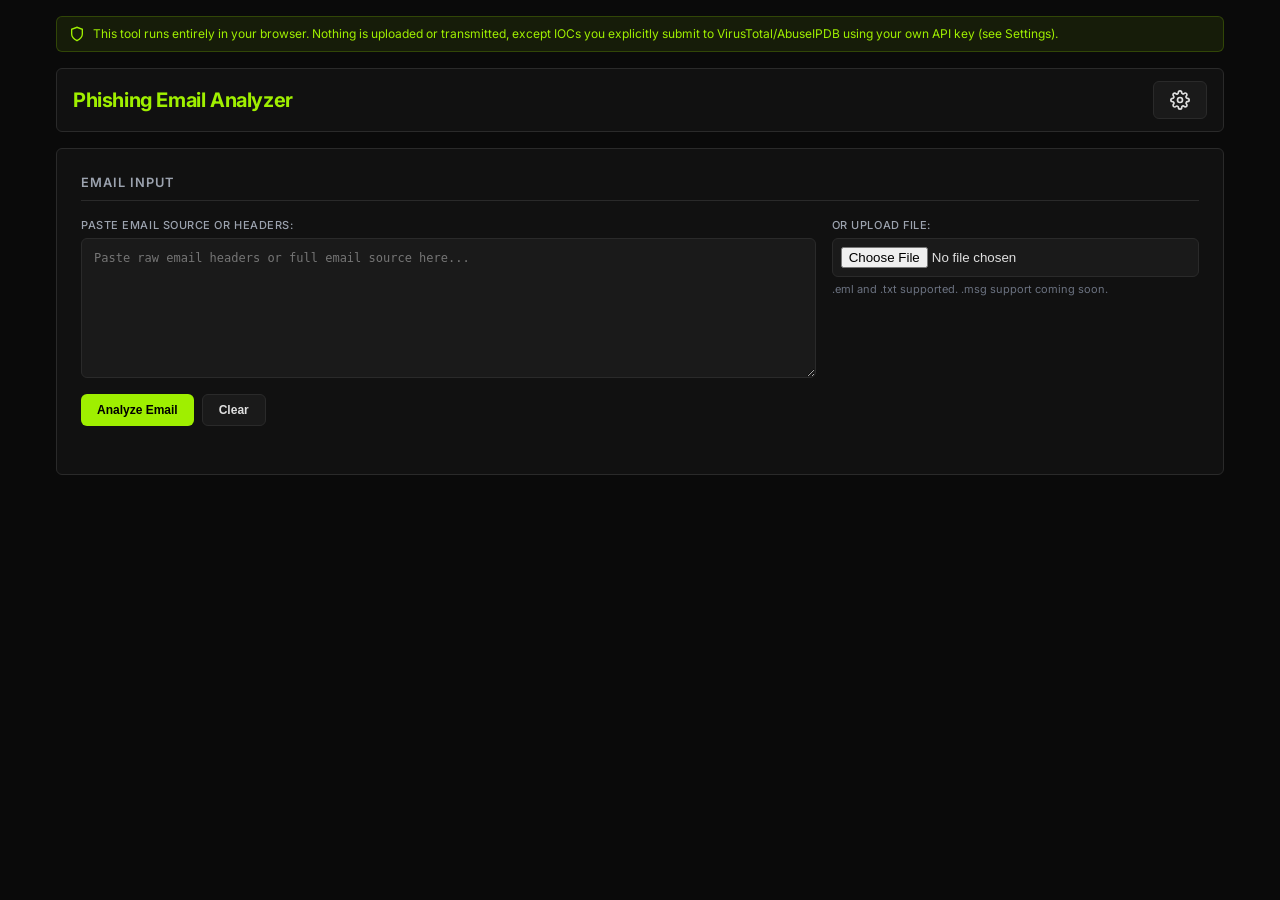
==== index.html @ fff210c2 "Initial commit: Phishing Email Analyzer MVP" ====
<!doctype html>
<html lang="en">
  <head>
    <meta charset="UTF-8" />
    <meta name="viewport" content="width=device-width, initial-scale=1.0" />
    <title>Phishing Email Analyzer</title>
    <link rel="preconnect" href="https://fonts.googleapis.com" />
    <link rel="preconnect" href="https://fonts.gstatic.com" crossorigin />
    <link
      href="https://fonts.googleapis.com/css2?family=Inter:wght@400;500;600;700;800&display=swap"
      rel="stylesheet"
    />
    <link rel="stylesheet" href="styles/main.css" />
  </head>
  <body>
    <div class="app-container">
      <!-- Trust Banner -->
      <div class="trust-banner">
        <svg
          width="16"
          height="16"
          viewBox="0 0 24 24"
          fill="none"
          stroke="currentColor"
          stroke-width="2"
        >
          <path d="M12 22s8-4 8-10V5l-8-3-8 3v7c0 6 8 10 8 10z" />
        </svg>
        <span
          >This tool runs entirely in your browser. Nothing is uploaded or
          transmitted, except IOCs you explicitly submit to VirusTotal/AbuseIPDB
          using your own API key (see Settings).</span
        >
      </div>

      <!-- Header -->
      <header class="app-header">
        <h1>Phishing Email Analyzer</h1>
        <button id="settings-btn" class="btn btn-secondary" title="Settings">
          <svg
            width="20"
            height="20"
            viewBox="0 0 24 24"
            fill="none"
            stroke="currentColor"
            stroke-width="2"
          >
            <circle cx="12" cy="12" r="3" />
            <path
              d="M19.4 15a1.65 1.65 0 0 0 .33 1.82l.06.06a2 2 0 0 1 0 2.83 2 2 0 0 1-2.83 0l-.06-.06a1.65 1.65 0 0 0-1.82-.33 1.65 1.65 0 0 0-1 1.51V21a2 2 0 0 1-2 2 2 2 0 0 1-2-2v-.09A1.65 1.65 0 0 0 9 19.4a1.65 1.65 0 0 0-1.82.33l-.06.06a2 2 0 0 1-2.83 0 2 2 0 0 1 0-2.83l.06-.06a1.65 1.65 0 0 0 .33-1.82 1.65 1.65 0 0 0-1.51-1H3a2 2 0 0 1-2-2 2 2 0 0 1 2-2h.09A1.65 1.65 0 0 0 4.6 9a1.65 1.65 0 0 0-.33-1.82l-.06-.06a2 2 0 0 1 0-2.83 2 2 0 0 1 2.83 0l.06.06a1.65 1.65 0 0 0 1.82.33H9a1.65 1.65 0 0 0 1-1.51V3a2 2 0 0 1 2-2 2 2 0 0 1 2 2v.09a1.65 1.65 0 0 0 1 1.51 1.65 1.65 0 0 0 1.82-.33l.06-.06a2 2 0 0 1 2.83 0 2 2 0 0 1 0 2.83l-.06.06a1.65 1.65 0 0 0-.33 1.82V9a1.65 1.65 0 0 0 1.51 1H21a2 2 0 0 1 2 2 2 2 0 0 1-2 2h-.09a1.65 1.65 0 0 0-1.51 1z"
            />
          </svg>
        </button>
      </header>

      <!-- Input Section -->
      <section id="input-section" class="panel">
        <h2>Email Input</h2>
        <div class="input-methods">
          <div class="input-method">
            <label for="email-input">Paste email source or headers:</label>
            <textarea
              id="email-input"
              placeholder="Paste raw email headers or full email source here..."
            ></textarea>
          </div>
          <div class="input-method">
            <label for="file-upload">Or upload file:</label>
            <input type="file" id="file-upload" accept=".eml,.txt,.msg" />
            <small class="file-hint"
              >.eml and .txt supported. .msg support coming soon.</small
            >
          </div>
        </div>
        <div class="input-actions">
          <button id="analyze-btn" class="btn btn-primary">
            Analyze Email
          </button>
          <button id="clear-btn" class="btn btn-secondary">Clear</button>
        </div>
        <div id="input-status" class="status-message"></div>
      </section>

      <!-- Focused Summary -->
      <section id="summary-section" class="panel hidden">
        <h2>Quick Summary</h2>
        <div id="summary-content"></div>
      </section>

      <!-- Verdict Summary -->
      <section id="verdict-section" class="panel hidden">
        <h2>Analysis Result</h2>
        <div id="verdict-content"></div>
      </section>

      <!-- Authentication Panel -->
      <section id="auth-section" class="panel hidden">
        <h2>Email Authentication</h2>
        <div id="auth-content"></div>
      </section>

      <!-- IOC Panel -->
      <section id="ioc-section" class="panel hidden">
        <h2>Indicators of Compromise (IOCs)</h2>
        <div id="ioc-content"></div>
      </section>

      <!-- Body & Language Analysis -->
      <section id="body-section" class="panel hidden">
        <h2>Body & Language Analysis</h2>
        <div id="body-content"></div>
      </section>

      <!-- Header Details -->
      <section id="headers-section" class="panel hidden">
        <h2>Email Headers</h2>
        <div id="headers-content"></div>
      </section>

      <!-- Settings Modal -->
      <div id="settings-modal" class="modal hidden">
        <div class="modal-content">
          <div class="modal-header">
            <h2>Settings</h2>
            <button id="close-settings" class="btn-close">&times;</button>
          </div>
          <div class="modal-body">
            <p class="settings-note">
              Your keys are stored only in this browser and are sent only to
              VirusTotal/AbuseIPDB when you click a lookup button below. Nothing
              is sent automatically.
            </p>

            <div class="setting-field">
              <label for="virustotal-key">VirusTotal API Key:</label>
              <input
                type="password"
                id="virustotal-key"
                placeholder="Enter your VirusTotal API key"
              />
              <small>Used for URL and domain lookups</small>
            </div>

            <div class="setting-field">
              <label for="abuseipdb-key">AbuseIPDB API Key:</label>
              <input
                type="password"
                id="abuseipdb-key"
                placeholder="Enter your AbuseIPDB API key"
              />
              <small>Used for IP address lookups</small>
            </div>

            <div class="setting-actions">
              <button id="save-settings" class="btn btn-primary">
                Save Settings
              </button>
              <button id="clear-keys" class="btn btn-danger">
                Clear Saved Keys
              </button>
            </div>
          </div>
        </div>
      </div>
    </div>

    <script type="module" src="scripts/main.js"></script>
  </body>
</html>
---- styles/main.css ----
:root {
  --bg: #0a0a0a;
  --surface: #111;
  --raised: #1a1a1a;
  --border: #2a2a2a;
  --border-h: #3a3a3a;
  --text: #e0e0e0;
  --text2: #9ca3af;
  --muted: #6b7280;
  --green: #9fef00;
  --green-bg: rgba(159, 239, 0, 0.08);
  --red: #ff4d4d;
  --red-bg: rgba(255, 77, 77, 0.08);
  --yellow: #ffe600;
  --yellow-bg: rgba(255, 230, 0, 0.08);
  --blue: #3b82f6;
  --blue-bg: rgba(59, 130, 246, 0.08);
}
*,
*::before,
*::after {
  box-sizing: border-box;
  margin: 0;
  padding: 0;
}
html {
  scroll-behavior: smooth;
}
body {
  font-family: Inter, system-ui, sans-serif;
  font-size: 13px;
  line-height: 1.5;
  color: var(--text);
  background: var(--bg);
  min-height: 100vh;
}
::-webkit-scrollbar {
  width: 8px;
  height: 8px;
}
::-webkit-scrollbar-track {
  background: var(--surface);
}
::-webkit-scrollbar-thumb {
  background: var(--border);
  border-radius: 4px;
}
::-webkit-scrollbar-thumb:hover {
  background: var(--border-h);
}
.app-container {
  max-width: 1200px;
  margin: 0 auto;
  padding: 1rem;
}

.trust-banner {
  display: flex;
  align-items: center;
  gap: 0.5rem;
  padding: 0.5rem 0.75rem;
  background: var(--green-bg);
  border: 1px solid rgba(159, 239, 0, 0.2);
  border-radius: 6px;
  color: var(--green);
  font-size: 12px;
  margin-bottom: 1rem;
}
.trust-banner svg {
  flex-shrink: 0;
}

.app-header {
  display: flex;
  justify-content: space-between;
  align-items: center;
  padding: 0.75rem 1rem;
  background: var(--surface);
  border: 1px solid var(--border);
  border-radius: 6px;
  margin-bottom: 1rem;
}
.app-header h1 {
  font-size: 1.25rem;
  font-weight: 700;
  color: var(--green);
  letter-spacing: -0.02em;
}

.panel {
  background: var(--surface);
  border: 1px solid var(--border);
  border-radius: 6px;
  padding: 1.5rem;
  margin-bottom: 1rem;
}
.panel h2 {
  font-size: 0.8rem;
  font-weight: 600;
  text-transform: uppercase;
  letter-spacing: 0.08em;
  color: var(--text2);
  margin-bottom: 1rem;
  padding-bottom: 0.5rem;
  border-bottom: 1px solid var(--border);
}

.input-methods {
  display: grid;
  grid-template-columns: 2fr 1fr;
  gap: 1rem;
  margin-bottom: 1rem;
}
.input-method {
  display: flex;
  flex-direction: column;
}
.input-method label {
  font-weight: 500;
  margin-bottom: 0.25rem;
  color: var(--text2);
  font-size: 11px;
  text-transform: uppercase;
  letter-spacing: 0.05em;
}
textarea {
  width: 100%;
  min-height: 140px;
  padding: 0.75rem;
  background: var(--raised);
  border: 1px solid var(--border);
  border-radius: 6px;
  color: var(--text);
  font-family: monospace;
  font-size: 12px;
  resize: vertical;
}
textarea:focus {
  outline: none;
  border-color: var(--green);
  box-shadow: 0 0 0 2px rgba(159, 239, 0, 0.15);
}
input[type="file"] {
  padding: 0.5rem;
  background: var(--raised);
  border: 1px solid var(--border);
  border-radius: 6px;
  color: var(--text);
  width: 100%;
}
.file-hint {
  color: var(--muted);
  font-size: 11px;
  margin-top: 0.25rem;
}

.input-actions {
  display: flex;
  gap: 0.5rem;
  margin-bottom: 0.5rem;
}
.btn {
  padding: 0.5rem 1rem;
  border-radius: 6px;
  font-size: 12px;
  font-weight: 600;
  cursor: pointer;
  border: none;
  transition: all 0.15s;
  display: inline-flex;
  align-items: center;
  gap: 0.4rem;
}
.btn-primary {
  background: var(--green);
  color: #000;
}
.btn-primary:hover {
  background: #b3ff33;
}
.btn-secondary {
  background: var(--raised);
  color: var(--text);
  border: 1px solid var(--border);
}
.btn-secondary:hover {
  background: var(--border-h);
}
.btn-danger {
  background: var(--red);
  color: #fff;
}
.btn-small {
  padding: 0.25rem 0.5rem;
  font-size: 11px;
}
.btn-close {
  background: none;
  border: none;
  font-size: 1.5rem;
  color: var(--text2);
  cursor: pointer;
}

.status-message {
  padding: 0.5rem 0.75rem;
  border-radius: 6px;
  font-size: 12px;
  margin-top: 0.5rem;
}
.status-message.error {
  background: var(--red-bg);
  color: var(--red);
  border: 1px solid rgba(255, 77, 77, 0.2);
}
.status-message.success {
  background: var(--green-bg);
  color: var(--green);
  border: 1px solid rgba(159, 239, 0, 0.2);
}
.status-message.info {
  background: var(--blue-bg);
  color: var(--blue);
  border: 1px solid rgba(59, 130, 246, 0.2);
}

/* ===== FOCUSED SUMMARY ===== */
.summary-grid {
  display: grid;
  grid-template-columns: repeat(auto-fit, minmax(280px, 1fr));
  gap: 1rem;
}
.summary-card {
  background: var(--raised);
  border: 1px solid var(--border);
  border-radius: 6px;
  padding: 1rem;
}
.summary-card .card-header {
  display: flex;
  align-items: center;
  gap: 0.5rem;
  margin-bottom: 0.75rem;
  padding-bottom: 0.5rem;
  border-bottom: 1px solid var(--border);
}
.summary-card .card-header h3 {
  font-size: 0.75rem;
  font-weight: 600;
  text-transform: uppercase;
  letter-spacing: 0.06em;
  color: var(--text2);
}
.summary-row {
  display: flex;
  justify-content: space-between;
  align-items: center;
  padding: 0.4rem 0;
  border-bottom: 1px solid rgba(42, 42, 42, 0.5);
}
.summary-row:last-child {
  border-bottom: none;
}
.summary-row .label {
  color: var(--muted);
  font-size: 12px;
}
.summary-row .value {
  font-family: monospace;
  font-size: 12px;
  color: var(--text);
  word-break: break-all;
  text-align: right;
  max-width: 60%;
}
.summary-row .value.verified {
  color: var(--green);
}
.summary-row .value.suspicious {
  color: var(--yellow);
}
.summary-row .value.malicious {
  color: var(--red);
}

.auth-badges {
  display: flex;
  gap: 0.5rem;
  flex-wrap: wrap;
  justify-content: flex-end;
}
.auth-badge {
  display: inline-flex;
  align-items: center;
  gap: 0.3rem;
  padding: 0.2rem 0.5rem;
  border-radius: 4px;
  font-size: 11px;
  font-weight: 600;
  text-transform: uppercase;
}
.auth-badge.pass {
  background: var(--green-bg);
  color: var(--green);
  border: 1px solid rgba(159, 239, 0, 0.2);
}
.auth-badge.fail {
  background: var(--red-bg);
  color: var(--red);
  border: 1px solid rgba(255, 77, 77, 0.2);
}
.auth-badge.none {
  background: var(--blue-bg);
  color: var(--blue);
  border: 1px solid rgba(59, 130, 246, 0.2);
}
.auth-badge.softfail,
.auth-badge.suspicious {
  background: var(--yellow-bg);
  color: var(--yellow);
  border: 1px solid rgba(255, 230, 0, 0.2);
}

.url-list {
  display: flex;
  flex-direction: column;
  gap: 0.4rem;
}
.url-item {
  display: flex;
  justify-content: space-between;
  align-items: center;
  padding: 0.4rem 0.6rem;
  background: rgba(0, 0, 0, 0.2);
  border-radius: 4px;
  border-left: 3px solid var(--border);
}
.url-item.risk-high {
  border-left-color: var(--red);
}
.url-item.risk-medium {
  border-left-color: var(--yellow);
}
.url-item.risk-low {
  border-left-color: var(--green);
}
.url-item .url-text {
  font-family: monospace;
  font-size: 11px;
  color: var(--text);
  word-break: break-all;
}
.url-item .url-flags {
  display: flex;
  gap: 0.25rem;
  flex-shrink: 0;
  margin-left: 0.5rem;
}

.attachment-list {
  display: flex;
  flex-direction: column;
  gap: 0.4rem;
}
.attachment-item {
  padding: 0.5rem 0.6rem;
  background: rgba(0, 0, 0, 0.2);
  border-radius: 4px;
  border-left: 3px solid var(--yellow);
}
.attachment-item .att-name {
  font-family: monospace;
  font-size: 11px;
  color: var(--text);
  margin-bottom: 0.25rem;
}
.attachment-item .att-hashes {
  display: flex;
  flex-direction: column;
  gap: 0.15rem;
}
.attachment-item .att-hashes .hash {
  font-family: monospace;
  font-size: 10px;
  color: var(--muted);
}

.lang-flags {
  display: flex;
  flex-wrap: wrap;
  gap: 0.4rem;
}
.lang-flag {
  display: inline-flex;
  align-items: center;
  gap: 0.3rem;
  padding: 0.25rem 0.5rem;
  border-radius: 4px;
  font-size: 11px;
  font-weight: 500;
}
.lang-flag.urgency {
  background: var(--yellow-bg);
  color: var(--yellow);
  border: 1px solid rgba(255, 230, 0, 0.2);
}
.lang-flag.authority {
  background: var(--red-bg);
  color: var(--red);
  border: 1px solid rgba(255, 77, 77, 0.2);
}
.lang-flag.financial {
  background: var(--blue-bg);
  color: var(--blue);
  border: 1px solid rgba(59, 130, 246, 0.2);
}
.lang-flag.credential {
  background: var(--red-bg);
  color: var(--red);
  border: 1px solid rgba(255, 77, 77, 0.2);
}

/* ===== VERDICT ===== */
.verdict-card {
  padding: 1.5rem;
  border-radius: 6px;
  border: 1px solid var(--border);
}
.verdict-card.verdict-low-risk {
  border-color: rgba(159, 239, 0, 0.3);
  background: var(--green-bg);
}
.verdict-card.verdict-suspicious {
  border-color: rgba(255, 230, 0, 0.3);
  background: var(--yellow-bg);
}
.verdict-card.verdict-high-risk {
  border-color: rgba(255, 77, 77, 0.3);
  background: var(--red-bg);
}
.verdict-header {
  display: flex;
  justify-content: space-between;
  align-items: center;
  margin-bottom: 1rem;
}
.verdict-tier {
  font-size: 1.5rem;
  font-weight: 800;
  text-transform: uppercase;
  letter-spacing: 0.05em;
}
.verdict-low-risk .verdict-tier {
  color: var(--green);
}
.verdict-suspicious .verdict-tier {
  color: var(--yellow);
}
.verdict-high-risk .verdict-tier {
  color: var(--red);
}
.verdict-score {
  font-size: 2rem;
  font-weight: 800;
  font-family: monospace;
}
.verdict-low-risk .verdict-score {
  color: var(--green);
}
.verdict-suspicious .verdict-score {
  color: var(--yellow);
}
.verdict-high-risk .verdict-score {
  color: var(--red);
}
.breakdown-grid {
  display: grid;
  grid-template-columns: repeat(3, 1fr);
  gap: 0.75rem;
  margin-bottom: 1rem;
}
.breakdown-item {
  display: flex;
  justify-content: space-between;
  padding: 0.5rem 0.75rem;
  background: rgba(0, 0, 0, 0.2);
  border-radius: 4px;
  font-size: 12px;
}
.verdict-reasons h4 {
  font-size: 0.75rem;
  text-transform: uppercase;
  letter-spacing: 0.06em;
  color: var(--text2);
  margin-bottom: 0.5rem;
}
.verdict-reasons ul {
  list-style: none;
}
.verdict-reasons li {
  padding: 0.3rem 0;
  padding-left: 1rem;
  position: relative;
  font-size: 12px;
}
.verdict-reasons li::before {
  content: ">";
  position: absolute;
  left: 0;
  color: var(--muted);
}

/* ===== AUTH PANEL ===== */
.auth-panel {
  display: flex;
  flex-direction: column;
  gap: 1.5rem;
}
.auth-section h3 {
  font-size: 0.75rem;
  font-weight: 600;
  text-transform: uppercase;
  letter-spacing: 0.06em;
  color: var(--text2);
  margin-bottom: 0.75rem;
}
.auth-mechanisms {
  display: grid;
  grid-template-columns: repeat(3, 1fr);
  gap: 0.75rem;
}
.auth-mechanism {
  padding: 1rem;
  border-radius: 6px;
  border: 1px solid var(--border);
  background: var(--raised);
}
.auth-mechanism.pass {
  border-color: rgba(159, 239, 0, 0.3);
}
.auth-mechanism.fail {
  border-color: rgba(255, 77, 77, 0.3);
}
.auth-mechanism.none {
  border-color: rgba(59, 130, 246, 0.3);
}
.auth-mechanism.softfail,
.auth-mechanism.suspicious {
  border-color: rgba(255, 230, 0, 0.3);
}
.mechanism-name {
  font-size: 0.7rem;
  font-weight: 600;
  text-transform: uppercase;
  letter-spacing: 0.08em;
  color: var(--text2);
  margin-bottom: 0.25rem;
}
.mechanism-status {
  font-size: 1.1rem;
  font-weight: 700;
}
.auth-mechanism.pass .mechanism-status {
  color: var(--green);
}
.auth-mechanism.fail .mechanism-status {
  color: var(--red);
}
.auth-mechanism.none .mechanism-status {
  color: var(--blue);
}
.auth-mechanism.softfail .mechanism-status,
.auth-mechanism.suspicious .mechanism-status {
  color: var(--yellow);
}
.mechanism-details {
  margin-top: 0.5rem;
  padding-top: 0.5rem;
  border-top: 1px solid var(--border);
  font-size: 11px;
  color: var(--muted);
  word-break: break-all;
}

.alignment-table {
  width: 100%;
  border-collapse: collapse;
  font-size: 12px;
}
.alignment-table th {
  text-align: left;
  padding: 0.5rem;
  color: var(--text2);
  font-weight: 600;
  text-transform: uppercase;
  font-size: 11px;
  letter-spacing: 0.05em;
  border-bottom: 1px solid var(--border);
}
.alignment-table td {
  padding: 0.5rem;
  border-bottom: 1px solid rgba(42, 42, 42, 0.5);
  font-family: monospace;
  font-size: 11px;
}
.alignment-table tr:last-child td {
  border-bottom: none;
}
.alignment-table .aligned {
  color: var(--green);
}
.alignment-table .misaligned {
  color: var(--red);
}
.alignment-warning {
  margin-top: 0.75rem;
  padding: 0.5rem 0.75rem;
  background: var(--red-bg);
  border: 1px solid rgba(255, 77, 77, 0.2);
  border-radius: 4px;
  color: var(--red);
  font-size: 12px;
}

.received-chain {
  display: flex;
  flex-direction: column;
  gap: 0.5rem;
}
.received-hop {
  display: flex;
  gap: 0.75rem;
  padding: 0.75rem;
  background: var(--raised);
  border-radius: 6px;
  border: 1px solid var(--border);
}
.received-hop.suspicious {
  border-color: rgba(255, 77, 77, 0.3);
}
.hop-number {
  width: 24px;
  height: 24px;
  display: flex;
  align-items: center;
  justify-content: center;
  background: var(--border);
  border-radius: 50%;
  font-size: 11px;
  font-weight: 700;
  color: var(--text2);
  flex-shrink: 0;
}
.hop-details {
  flex: 1;
}
.hop-from,
.hop-by {
  font-size: 12px;
  color: var(--text);
}
.hop-date {
  font-size: 11px;
  color: var(--muted);
  margin-top: 0.15rem;
}
.hop-warning {
  margin-top: 0.25rem;
  color: var(--red);
  font-size: 11px;
  font-weight: 600;
}

/* ===== IOC PANEL ===== */
.ioc-panel {
  display: flex;
  flex-direction: column;
  gap: 1.5rem;
}
.ioc-section h3 {
  font-size: 0.75rem;
  font-weight: 600;
  text-transform: uppercase;
  letter-spacing: 0.06em;
  color: var(--text2);
  margin-bottom: 0.75rem;
}
.ioc-table {
  width: 100%;
  border-collapse: collapse;
  font-size: 12px;
}
.ioc-table th {
  text-align: left;
  padding: 0.5rem;
  color: var(--text2);
  font-weight: 600;
  text-transform: uppercase;
  font-size: 11px;
  letter-spacing: 0.05em;
  border-bottom: 1px solid var(--border);
}
.ioc-table td {
  padding: 0.5rem;
  border-bottom: 1px solid rgba(42, 42, 42, 0.5);
  vertical-align: top;
}
.ioc-table tr:last-child td {
  border-bottom: none;
}
.ioc-table tr.risky {
  background: var(--red-bg);
}
.ioc-value {
  display: flex;
  flex-direction: column;
  gap: 0.15rem;
}
.ioc-original {
  font-family: monospace;
  font-size: 11px;
  color: var(--text);
  word-break: break-all;
}
.ioc-defanged {
  font-family: monospace;
  font-size: 11px;
  color: var(--muted);
  word-break: break-all;
}
.risk-flag {
  display: inline-block;
  padding: 0.15rem 0.4rem;
  border-radius: 3px;
  font-size: 10px;
  font-weight: 600;
  text-transform: uppercase;
  margin-right: 0.25rem;
}
.risk-flag.high {
  background: var(--red-bg);
  color: var(--red);
  border: 1px solid rgba(255, 77, 77, 0.2);
}
.risk-flag.medium {
  background: var(--yellow-bg);
  color: var(--yellow);
  border: 1px solid rgba(255, 230, 0, 0.2);
}
.risk-flag.low {
  background: var(--green-bg);
  color: var(--green);
  border: 1px solid rgba(159, 239, 0, 0.2);
}
.ioc-actions {
  display: flex;
  gap: 0.25rem;
  flex-wrap: wrap;
}
.lookup-hint {
  color: var(--muted);
  font-size: 10px;
}

.mismatched-links {
  margin-top: 1rem;
}
.mismatched-links .section-note {
  color: var(--muted);
  font-size: 12px;
  margin-bottom: 0.5rem;
}

/* ===== BODY & LANGUAGE ===== */
.body-panel {
  display: flex;
  flex-direction: column;
  gap: 1.5rem;
}
.body-section h3 {
  font-size: 0.75rem;
  font-weight: 600;
  text-transform: uppercase;
  letter-spacing: 0.06em;
  color: var(--text2);
  margin-bottom: 0.75rem;
}
.body-text {
  background: var(--raised);
  border: 1px solid var(--border);
  border-radius: 6px;
  padding: 1rem;
  font-family: monospace;
  font-size: 12px;
  line-height: 1.6;
  color: var(--text);
  white-space: pre-wrap;
  overflow-x: auto;
  max-height: 400px;
  overflow-y: auto;
}
.body-html iframe {
  width: 100%;
  height: 300px;
  border: 1px solid var(--border);
  border-radius: 6px;
  background: #fff;
}

.language-analysis .lang-summary {
  color: var(--text2);
  font-size: 13px;
  margin-bottom: 0.75rem;
}
.lang-categories {
  display: flex;
  flex-wrap: wrap;
  gap: 0.5rem;
  margin-bottom: 1rem;
}
.lang-category {
  padding: 0.5rem 0.75rem;
  border-radius: 6px;
  border: 1px solid var(--border);
  background: var(--raised);
  min-width: 140px;
}
.lang-category.high {
  border-color: rgba(255, 77, 77, 0.3);
  background: var(--red-bg);
}
.lang-category.suspicious {
  border-color: rgba(255, 230, 0, 0.3);
  background: var(--yellow-bg);
}
.lang-category.low {
  border-color: rgba(159, 239, 0, 0.3);
  background: var(--green-bg);
}
.lang-category-header {
  display: flex;
  justify-content: space-between;
  align-items: center;
  margin-bottom: 0.25rem;
}
.lang-category-name {
  font-size: 12px;
  font-weight: 600;
}
.lang-category-score {
  font-size: 14px;
  font-weight: 700;
  font-family: monospace;
}
.lang-matches {
  font-size: 11px;
  color: var(--muted);
}

.highlighted-content {
  background: var(--raised);
  border: 1px solid var(--border);
  border-radius: 6px;
  padding: 1rem;
  font-size: 12px;
  line-height: 1.7;
  max-height: 300px;
  overflow-y: auto;
}
mark.highlight-urgency {
  background: rgba(255, 230, 0, 0.15);
  color: var(--yellow);
  padding: 0.1rem 0.2rem;
  border-radius: 2px;
}
mark.highlight-authority {
  background: rgba(255, 77, 77, 0.15);
  color: var(--red);
  padding: 0.1rem 0.2rem;
  border-radius: 2px;
}
mark.highlight-financial {
  background: rgba(59, 130, 246, 0.15);
  color: var(--blue);
  padding: 0.1rem 0.2rem;
  border-radius: 2px;
}
mark.highlight-credential {
  background: rgba(255, 77, 77, 0.15);
  color: var(--red);
  padding: 0.1rem 0.2rem;
  border-radius: 2px;
}

/* ===== HEADERS TABLE ===== */
.headers-table {
  width: 100%;
  border-collapse: collapse;
  font-size: 12px;
}
.headers-table th {
  text-align: left;
  padding: 0.5rem;
  color: var(--text2);
  font-weight: 600;
  text-transform: uppercase;
  font-size: 11px;
  letter-spacing: 0.05em;
  border-bottom: 1px solid var(--border);
}
.headers-table td {
  padding: 0.5rem;
  border-bottom: 1px solid rgba(42, 42, 42, 0.5);
  vertical-align: top;
}
.headers-table tr:last-child td {
  border-bottom: none;
}
.headers-table .header-name {
  font-family: monospace;
  font-size: 11px;
  color: var(--green);
  white-space: nowrap;
  width: 180px;
}
.headers-table .header-value {
  font-family: monospace;
  font-size: 11px;
  color: var(--text);
  word-break: break-all;
}

/* ===== MODAL ===== */
.modal {
  position: fixed;
  top: 0;
  left: 0;
  width: 100%;
  height: 100%;
  background: rgba(0, 0, 0, 0.7);
  display: flex;
  align-items: center;
  justify-content: center;
  z-index: 1000;
}
.modal-content {
  background: var(--surface);
  border: 1px solid var(--border);
  border-radius: 8px;
  max-width: 500px;
  width: 90%;
  max-height: 90vh;
  overflow-y: auto;
}
.modal-header {
  display: flex;
  justify-content: space-between;
  align-items: center;
  padding: 1rem 1.5rem;
  border-bottom: 1px solid var(--border);
}
.modal-header h2 {
  margin: 0;
  font-size: 1.1rem;
  color: var(--text);
}
.modal-body {
  padding: 1.5rem;
}
.settings-note {
  padding: 0.5rem;
  background: var(--raised);
  border-radius: 4px;
  font-size: 12px;
  color: var(--muted);
  margin-bottom: 1rem;
}
.setting-field {
  margin-bottom: 1rem;
}
.setting-field label {
  display: block;
  font-weight: 500;
  margin-bottom: 0.25rem;
  color: var(--text2);
  font-size: 12px;
}
.setting-field input {
  width: 100%;
  padding: 0.5rem;
  background: var(--raised);
  border: 1px solid var(--border);
  border-radius: 4px;
  color: var(--text);
  font-family: monospace;
  font-size: 12px;
}
.setting-field input:focus {
  outline: none;
  border-color: var(--green);
}
.setting-field small {
  display: block;
  margin-top: 0.25rem;
  color: var(--muted);
  font-size: 11px;
}
.setting-actions {
  display: flex;
  gap: 0.5rem;
  justify-content: flex-end;
}

/* ===== UTILITIES ===== */
.hidden {
  display: none !important;
}

/* ===== RENDER.JS V2 STYLES ===== */
.summary-grid {
  display: grid;
  grid-template-columns: repeat(auto-fill, minmax(280px, 1fr));
  gap: 1rem;
}
.summary-card {
  background: var(--raised);
  border: 1px solid var(--border);
  border-radius: 8px;
  padding: 1rem;
}
.summary-card.risk-border-high {
  border-left: 3px solid var(--red);
}
.summary-card.risk-border-medium {
  border-left: 3px solid var(--yellow);
}
.summary-card.risk-border-low {
  border-left: 3px solid var(--green);
}
.summary-card.risk-border-neutral {
  border-left: 3px solid var(--muted);
}
.summary-card .card-header {
  display: flex;
  align-items: center;
  gap: 0.5rem;
  margin-bottom: 0.75rem;
  padding-bottom: 0.5rem;
  border-bottom: 1px solid var(--border);
}
.summary-card .card-header h3 {
  font-size: 0.8rem;
  font-weight: 600;
  color: var(--text2);
  text-transform: uppercase;
  letter-spacing: 0.05em;
}
.summary-row {
  display: flex;
  justify-content: space-between;
  align-items: center;
  padding: 0.35rem 0;
  gap: 0.5rem;
}
.summary-row .label {
  color: var(--muted);
  font-size: 12px;
}
.summary-row .value {
  font-size: 12px;
  color: var(--text);
  text-align: right;
  word-break: break-all;
}
.summary-row .value.mono {
  font-family: monospace;
}
.summary-row .value.suspicious {
  color: var(--yellow);
}
.summary-row .value.malicious {
  color: var(--red);
  font-weight: 600;
}
.summary-row .value.verified {
  color: var(--green);
}

/* Verdict */
.verdict-box {
  padding: 1.5rem;
  border-radius: 8px;
  text-align: center;
  margin-bottom: 1rem;
}
.verdict-box.tier-high {
  background: var(--red-bg);
  border: 1px solid rgba(255, 77, 77, 0.3);
}
.verdict-box.tier-medium {
  background: var(--yellow-bg);
  border: 1px solid rgba(255, 230, 0, 0.3);
}
.verdict-box.tier-low {
  background: var(--green-bg);
  border: 1px solid rgba(159, 239, 0, 0.3);
}
.verdict-tier {
  font-size: 1.5rem;
  font-weight: 700;
  margin-bottom: 0.5rem;
}
.tier-high .verdict-tier {
  color: var(--red);
}
.tier-medium .verdict-tier {
  color: var(--yellow);
}
.tier-low .verdict-tier {
  color: var(--green);
}
.verdict-score {
  font-size: 1rem;
  color: var(--text2);
  margin-bottom: 0.75rem;
}
.verdict-reasons {
  display: flex;
  flex-wrap: wrap;
  gap: 0.5rem;
  justify-content: center;
}
.reason-tag {
  background: var(--surface);
  padding: 0.25rem 0.5rem;
  border-radius: 4px;
  font-size: 11px;
  border: 1px solid var(--border);
}
.score-breakdown {
  display: grid;
  grid-template-columns: repeat(3, 1fr);
  gap: 1rem;
}
.score-item {
  display: flex;
  flex-direction: column;
  gap: 0.5rem;
}
.score-label {
  font-size: 11px;
  color: var(--muted);
  text-transform: uppercase;
}
.score-bar {
  height: 6px;
  background: var(--surface);
  border-radius: 3px;
  overflow: hidden;
}
.score-fill {
  height: 100%;
  background: var(--green);
  border-radius: 3px;
  transition: width 0.3s ease;
}
.score-value {
  font-size: 12px;
  color: var(--text2);
  font-family: monospace;
}

/* Auth */
.auth-mech {
  padding: 0.75rem;
  border-radius: 6px;
  border: 1px solid var(--border);
  background: var(--surface);
}
.auth-mech.pass {
  border-color: rgba(159, 239, 0, 0.3);
}
.auth-mech.fail {
  border-color: rgba(255, 77, 77, 0.3);
}
.auth-mech.softfail {
  border-color: rgba(255, 230, 0, 0.3);
}
.auth-mech.none {
  border-color: rgba(59, 130, 246, 0.3);
}
.auth-mech .mech-name {
  font-size: 12px;
  font-weight: 600;
  text-transform: uppercase;
}
.auth-mech .mech-status {
  font-size: 14px;
  font-weight: 700;
  margin-top: 0.25rem;
}
.auth-mech.pass .mech-status {
  color: var(--green);
}
.auth-mech.fail .mech-status {
  color: var(--red);
}
.auth-mech.softfail .mech-status {
  color: var(--yellow);
}
.auth-mech.none .mech-status {
  color: var(--blue);
}
.auth-mech .mech-explanation {
  font-size: 11px;
  color: var(--muted);
  margin-top: 0.25rem;
}
.mismatch-row {
  background: var(--red-bg);
}
.received-hop {
  display: flex;
  gap: 0.75rem;
  padding: 0.75rem;
  border: 1px solid var(--border);
  border-radius: 6px;
  margin-bottom: 0.5rem;
  background: var(--surface);
}
.hop-num {
  width: 24px;
  height: 24px;
  display: flex;
  align-items: center;
  justify-content: center;
  background: var(--border);
  border-radius: 50%;
  font-size: 11px;
  font-weight: 700;
  flex-shrink: 0;
}
.hop-details {
  flex: 1;
}
.hop-from,
.hop-by,
.hop-ip,
.hop-date {
  font-size: 12px;
  color: var(--text2);
  margin-bottom: 0.15rem;
}

/* IOCs */
.ioc-section {
  margin-bottom: 1.5rem;
}
.ioc-section h3 {
  font-size: 0.8rem;
  font-weight: 600;
  color: var(--text2);
  text-transform: uppercase;
  margin-bottom: 0.75rem;
  letter-spacing: 0.05em;
}
.ioc-table {
  width: 100%;
  border-collapse: collapse;
  font-size: 12px;
}
.ioc-table th {
  text-align: left;
  padding: 0.5rem;
  border-bottom: 1px solid var(--border);
  color: var(--muted);
  font-weight: 500;
  text-transform: uppercase;
  font-size: 11px;
}
.ioc-table td {
  padding: 0.5rem;
  border-bottom: 1px solid var(--border);
  vertical-align: top;
}
.ioc-actions {
  display: flex;
  gap: 0.35rem;
  flex-wrap: wrap;
}
.ioc-original,
.ioc-defanged {
  display: block;
  word-break: break-all;
}
.ioc-defanged.hidden {
  display: none;
}
.risk-tag {
  display: inline-block;
  padding: 0.15rem 0.4rem;
  border-radius: 3px;
  font-size: 10px;
  font-weight: 600;
  text-transform: uppercase;
}
.risk-tag.high {
  background: var(--red-bg);
  color: var(--red);
}
.risk-tag.medium {
  background: var(--yellow-bg);
  color: var(--yellow);
}
.risk-tag.low {
  background: var(--green-bg);
  color: var(--green);
}
.btn-sm {
  padding: 0.25rem 0.5rem;
  font-size: 11px;
  background: var(--surface);
  border: 1px solid var(--border);
  color: var(--text2);
  border-radius: 4px;
  cursor: pointer;
}
.btn-sm:hover {
  background: var(--border);
}
.btn-lookup {
  padding: 0.25rem 0.5rem;
  font-size: 11px;
  background: var(--blue-bg);
  border: 1px solid rgba(59, 130, 246, 0.3);
  color: var(--blue);
  border-radius: 4px;
  cursor: pointer;
}
.lookup-hint {
  font-size: 10px;
  color: var(--muted);
}

/* URLs */
.url-item {
  padding: 0.35rem 0.5rem;
  border-radius: 4px;
  font-size: 12px;
  font-family: monospace;
  margin-bottom: 0.25rem;
  word-break: break-all;
}
.url-item.malicious {
  background: var(--red-bg);
  color: var(--red);
}
.url-item.suspicious {
  background: var(--yellow-bg);
  color: var(--yellow);
}
.url-item.verified {
  background: var(--green-bg);
  color: var(--green);
}

/* Attachments */
.attachment-item {
  padding: 0.5rem;
  border-radius: 4px;
  margin-bottom: 0.35rem;
  border: 1px solid var(--border);
}
.attachment-item.malicious {
  border-color: rgba(255, 77, 77, 0.3);
  background: var(--red-bg);
}
.att-name {
  font-size: 12px;
  font-weight: 600;
}
.att-type {
  font-size: 11px;
  color: var(--muted);
}
.att-size {
  font-size: 11px;
  color: var(--muted);
}
.att-hashes {
  display: flex;
  flex-direction: column;
  gap: 0.15rem;
  margin-top: 0.25rem;
}
.att-hashes .hash {
  font-family: monospace;
  font-size: 10px;
  color: var(--muted);
}

/* ===== LOOKUP RESULTS ===== */
.lookup-result-row {
  background: var(--surface);
}
.lookup-result-row.hidden {
  display: none;
}
.lookup-result-cell {
  padding: 0.75rem 1rem;
  border-top: 1px solid var(--border);
}
.lookup-result-content {
  font-size: 12px;
}
.lookup-loading {
  color: var(--blue);
  font-style: italic;
}
.lookup-error {
  color: var(--red);
  font-weight: 500;
}
.lookup-info {
  color: var(--text2);
  font-style: italic;
}
.lookup-result {
  background: var(--raised);
  border: 1px solid var(--border);
  border-radius: 6px;
  padding: 0.75rem;
}
.lookup-header {
  display: flex;
  justify-content: space-between;
  align-items: center;
  margin-bottom: 0.5rem;
  padding-bottom: 0.5rem;
  border-bottom: 1px solid var(--border);
}
.lookup-header strong {
  color: var(--text);
  font-size: 13px;
}
.lookup-reputation {
  font-size: 11px;
  font-weight: 700;
  padding: 2px 8px;
  border-radius: 4px;
  text-transform: uppercase;
  letter-spacing: 0.5px;
}
.lookup-reputation.lookup-malicious {
  background: var(--red-bg);
  color: var(--red);
}
.lookup-reputation.lookup-suspicious {
  background: var(--yellow-bg);
  color: var(--yellow);
}
.lookup-reputation.lookup-clean {
  background: var(--green-bg);
  color: var(--green);
}
.lookup-stats {
  display: flex;
  flex-wrap: wrap;
  gap: 0.5rem;
  margin-bottom: 0.5rem;
}
.lookup-stats .stat {
  font-size: 11px;
  padding: 2px 8px;
  border-radius: 4px;
  background: var(--surface);
  color: var(--text2);
}
.lookup-stats .stat.malicious {
  color: var(--red);
  background: var(--red-bg);
}
.lookup-stats .stat.suspicious {
  color: var(--yellow);
  background: var(--yellow-bg);
}
.lookup-stats .stat.harmless {
  color: var(--green);
  background: var(--green-bg);
}
.lookup-stats .stat.undetected {
  color: var(--text2);
}
.lookup-date,
.lookup-domain,
.lookup-usage,
.lookup-rep-score {
  font-size: 11px;
  color: var(--muted);
  margin-top: 0.25rem;
}

/* ===== RESPONSIVE ===== */
@media (max-width: 768px) {
  .input-methods {
    grid-template-columns: 1fr;
  }
  .breakdown-grid {
    grid-template-columns: 1fr;
  }
  .auth-mechanisms {
    grid-template-columns: 1fr;
  }
  .app-container {
    padding: 0.5rem;
  }
  .verdict-header {
    flex-direction: column;
    gap: 0.5rem;
  }
  .summary-grid {
    grid-template-columns: 1fr;
  }
}
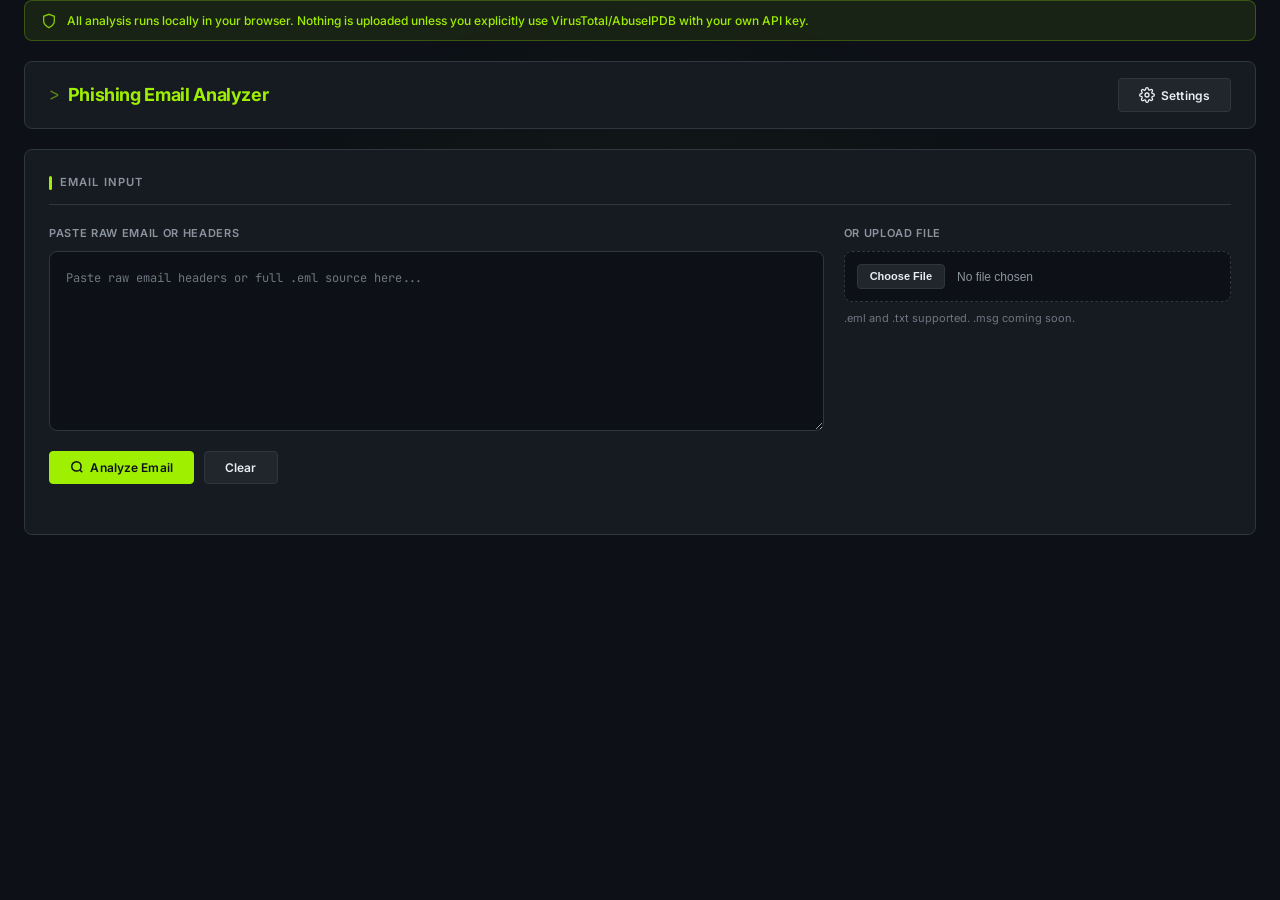
==== commit aa202b15: "Improve IOC extraction, header parsing, and API reliability - Extract originating IP with X-Originat" ====
--- a/index.html
+++ b/index.html
@@ -7,7 +7,7 @@
     <link rel="preconnect" href="https://fonts.googleapis.com" />
     <link rel="preconnect" href="https://fonts.gstatic.com" crossorigin />
     <link
-      href="https://fonts.googleapis.com/css2?family=Inter:wght@400;500;600;700;800&display=swap"
+      href="https://fonts.googleapis.com/css2?family=Inter:wght@400;500;600;700;800&family=JetBrains+Mono:wght@400;500;600;700&display=swap"
       rel="stylesheet"
     />
     <link rel="stylesheet" href="styles/main.css" />
@@ -27,9 +27,8 @@
           <path d="M12 22s8-4 8-10V5l-8-3-8 3v7c0 6 8 10 8 10z" />
         </svg>
         <span
-          >This tool runs entirely in your browser. Nothing is uploaded or
-          transmitted, except IOCs you explicitly submit to VirusTotal/AbuseIPDB
-          using your own API key (see Settings).</span
+          >All analysis runs locally in your browser. Nothing is uploaded unless
+          you explicitly use VirusTotal/AbuseIPDB with your own API key.</span
         >
       </div>
 
@@ -38,8 +37,8 @@
         <h1>Phishing Email Analyzer</h1>
         <button id="settings-btn" class="btn btn-secondary" title="Settings">
           <svg
-            width="20"
-            height="20"
+            width="16"
+            height="16"
             viewBox="0 0 24 24"
             fill="none"
             stroke="currentColor"
@@ -50,6 +49,7 @@
               d="M19.4 15a1.65 1.65 0 0 0 .33 1.82l.06.06a2 2 0 0 1 0 2.83 2 2 0 0 1-2.83 0l-.06-.06a1.65 1.65 0 0 0-1.82-.33 1.65 1.65 0 0 0-1 1.51V21a2 2 0 0 1-2 2 2 2 0 0 1-2-2v-.09A1.65 1.65 0 0 0 9 19.4a1.65 1.65 0 0 0-1.82.33l-.06.06a2 2 0 0 1-2.83 0 2 2 0 0 1 0-2.83l.06-.06a1.65 1.65 0 0 0 .33-1.82 1.65 1.65 0 0 0-1.51-1H3a2 2 0 0 1-2-2 2 2 0 0 1 2-2h.09A1.65 1.65 0 0 0 4.6 9a1.65 1.65 0 0 0-.33-1.82l-.06-.06a2 2 0 0 1 0-2.83 2 2 0 0 1 2.83 0l.06.06a1.65 1.65 0 0 0 1.82.33H9a1.65 1.65 0 0 0 1-1.51V3a2 2 0 0 1 2-2 2 2 0 0 1 2 2v.09a1.65 1.65 0 0 0 1 1.51 1.65 1.65 0 0 0 1.82-.33l.06-.06a2 2 0 0 1 2.83 0 2 2 0 0 1 0 2.83l-.06.06a1.65 1.65 0 0 0-.33 1.82V9a1.65 1.65 0 0 0 1.51 1H21a2 2 0 0 1 2 2 2 2 0 0 1-2 2h-.09a1.65 1.65 0 0 0-1.51 1z"
             />
           </svg>
+          Settings
         </button>
       </header>
 
@@ -58,22 +58,25 @@
         <h2>Email Input</h2>
         <div class="input-methods">
           <div class="input-method">
-            <label for="email-input">Paste email source or headers:</label>
+            <label for="email-input">Paste raw email or headers</label>
             <textarea
               id="email-input"
-              placeholder="Paste raw email headers or full email source here..."
+              placeholder="Paste raw email headers or full .eml source here..."
             ></textarea>
           </div>
           <div class="input-method">
-            <label for="file-upload">Or upload file:</label>
+            <label for="file-upload">Or upload file</label>
             <input type="file" id="file-upload" accept=".eml,.txt,.msg" />
             <small class="file-hint"
-              >.eml and .txt supported. .msg support coming soon.</small
+              >.eml and .txt supported. .msg coming soon.</small
             >
           </div>
         </div>
         <div class="input-actions">
           <button id="analyze-btn" class="btn btn-primary">
+            <svg width="14" height="14" viewBox="0 0 24 24" fill="none" stroke="currentColor" stroke-width="2.5">
+              <circle cx="11" cy="11" r="8"/><line x1="21" y1="21" x2="16.65" y2="16.65"/>
+            </svg>
             Analyze Email
           </button>
           <button id="clear-btn" class="btn btn-secondary">Clear</button>
@@ -81,37 +84,37 @@
         <div id="input-status" class="status-message"></div>
       </section>
 
-      <!-- Focused Summary -->
+      <!-- Quick Summary -->
       <section id="summary-section" class="panel hidden">
         <h2>Quick Summary</h2>
         <div id="summary-content"></div>
       </section>
 
-      <!-- Verdict Summary -->
+      <!-- Verdict -->
       <section id="verdict-section" class="panel hidden">
         <h2>Analysis Result</h2>
         <div id="verdict-content"></div>
       </section>
 
-      <!-- Authentication Panel -->
+      <!-- Authentication -->
       <section id="auth-section" class="panel hidden">
         <h2>Email Authentication</h2>
         <div id="auth-content"></div>
       </section>
 
-      <!-- IOC Panel -->
+      <!-- IOCs -->
       <section id="ioc-section" class="panel hidden">
-        <h2>Indicators of Compromise (IOCs)</h2>
+        <h2>Indicators of Compromise</h2>
         <div id="ioc-content"></div>
       </section>
 
-      <!-- Body & Language Analysis -->
+      <!-- Body & Language -->
       <section id="body-section" class="panel hidden">
-        <h2>Body & Language Analysis</h2>
+        <h2>Body &amp; Language Analysis</h2>
         <div id="body-content"></div>
       </section>
 
-      <!-- Header Details -->
+      <!-- Headers -->
       <section id="headers-section" class="panel hidden">
         <h2>Email Headers</h2>
         <div id="headers-content"></div>
@@ -126,29 +129,42 @@
           </div>
           <div class="modal-body">
             <p class="settings-note">
-              Your keys are stored only in this browser and are sent only to
-              VirusTotal/AbuseIPDB when you click a lookup button below. Nothing
-              is sent automatically.
+              API keys are stored in this browser only. They are sent only to
+              VirusTotal/AbuseIPDB when you click a lookup button.
             </p>
 
             <div class="setting-field">
-              <label for="virustotal-key">VirusTotal API Key:</label>
+              <label for="virustotal-key">VirusTotal API Key</label>
               <input
                 type="password"
                 id="virustotal-key"
                 placeholder="Enter your VirusTotal API key"
               />
-              <small>Used for URL and domain lookups</small>
+              <small>Used for URL, domain, IP, and file hash lookups</small>
             </div>
 
             <div class="setting-field">
-              <label for="abuseipdb-key">AbuseIPDB API Key:</label>
+              <label for="abuseipdb-key">AbuseIPDB API Key</label>
               <input
                 type="password"
                 id="abuseipdb-key"
                 placeholder="Enter your AbuseIPDB API key"
               />
-              <small>Used for IP address lookups</small>
+              <small>Used for IP address reputation lookups</small>
+            </div>
+
+            <div class="setting-field">
+              <label for="cors-proxy-url">CORS Proxy URL (optional)</label>
+              <input
+                type="text"
+                id="cors-proxy-url"
+                placeholder="https://your-worker.workers.dev?url="
+              />
+              <small>
+                Required for GitHub Pages deployments. See
+                <a href="https://github.com/boode-hub/phishing-email-analyzer/blob/master/cors-worker.js" target="_blank">cors-worker.js</a>
+                for setup.
+              </small>
             </div>
 
             <div class="setting-actions">
--- a/styles/main.css
+++ b/styles/main.css
@@ -1,21 +1,64 @@
+/* ============================================
+   Phishing Email Analyzer — HackTheBox Theme
+   ============================================ */
+
+/* ===== DESIGN TOKENS ===== */
 :root {
-  --bg: #0a0a0a;
-  --surface: #111;
-  --raised: #1a1a1a;
-  --border: #2a2a2a;
-  --border-h: #3a3a3a;
-  --text: #e0e0e0;
-  --text2: #9ca3af;
-  --muted: #6b7280;
+  /* Backgrounds — HTB layered system */
+  --bg-deep: #0d1117;
+  --bg-base: #161b22;
+  --bg-elevated: #21262d;
+  --bg-surface: #30363d;
+  --bg-overlay: rgba(13, 17, 23, 0.85);
+
+  /* Accent — HTB brand green */
+  --accent: #9fef00;
+  --accent-hover: #b3ff33;
+  --accent-dim: #6b9e00;
+  --accent-bg: rgba(159, 239, 0, 0.08);
+  --accent-border: rgba(159, 239, 0, 0.25);
+  --accent-glow: rgba(159, 239, 0, 0.15);
+
+  /* Semantic colors */
   --green: #9fef00;
   --green-bg: rgba(159, 239, 0, 0.08);
-  --red: #ff4d4d;
-  --red-bg: rgba(255, 77, 77, 0.08);
-  --yellow: #ffe600;
-  --yellow-bg: rgba(255, 230, 0, 0.08);
-  --blue: #3b82f6;
-  --blue-bg: rgba(59, 130, 246, 0.08);
-}
+  --green-border: rgba(159, 239, 0, 0.25);
+  --red: #ff7b72;
+  --red-bg: rgba(255, 123, 114, 0.08);
+  --red-border: rgba(255, 123, 114, 0.25);
+  --yellow: #d29922;
+  --yellow-bg: rgba(210, 153, 34, 0.08);
+  --yellow-border: rgba(210, 153, 34, 0.25);
+  --blue: #58a6ff;
+  --blue-bg: rgba(88, 166, 255, 0.08);
+  --blue-border: rgba(88, 166, 255, 0.25);
+  --purple: #bc8cff;
+  --purple-bg: rgba(188, 140, 255, 0.08);
+  --purple-border: rgba(188, 140, 255, 0.25);
+
+  /* Text */
+  --text: #e6edf3;
+  --text-secondary: #8b949e;
+  --text-muted: #6e7681;
+
+  /* Borders */
+  --border: #30363d;
+  --border-light: #21262d;
+  --border-hover: #9fef00;
+
+  /* Spacing */
+  --radius-sm: 4px;
+  --radius-md: 6px;
+  --radius-lg: 8px;
+  --radius-xl: 12px;
+  --radius-full: 9999px;
+
+  /* Transitions */
+  --transition: 0.15s ease-in-out;
+  --transition-slow: 0.25s ease-in-out;
+}
+
+/* ===== RESET ===== */
 *,
 *::before,
 *::after {
@@ -23,218 +66,516 @@
   margin: 0;
   padding: 0;
 }
+
 html {
   scroll-behavior: smooth;
-}
+  -webkit-font-smoothing: antialiased;
+  -moz-osx-font-smoothing: grayscale;
+}
+
 body {
-  font-family: Inter, system-ui, sans-serif;
+  font-family: "Inter", -apple-system, BlinkMacSystemFont, "Segoe UI", sans-serif;
   font-size: 13px;
-  line-height: 1.5;
+  line-height: 1.6;
   color: var(--text);
-  background: var(--bg);
+  background: var(--bg-deep);
   min-height: 100vh;
-}
+  overflow-x: hidden;
+}
+
+/* ===== SCROLLBAR ===== */
 ::-webkit-scrollbar {
-  width: 8px;
-  height: 8px;
+  width: 6px;
+  height: 6px;
 }
 ::-webkit-scrollbar-track {
-  background: var(--surface);
+  background: var(--bg-base);
 }
 ::-webkit-scrollbar-thumb {
   background: var(--border);
-  border-radius: 4px;
+  border-radius: 3px;
 }
 ::-webkit-scrollbar-thumb:hover {
-  background: var(--border-h);
-}
+  background: var(--text-muted);
+}
+
+/* ===== SELECTION ===== */
+::selection {
+  background: var(--accent-bg);
+  color: var(--accent);
+}
+
+/* ===== APP CONTAINER ===== */
 .app-container {
-  max-width: 1200px;
+  max-width: 1280px;
   margin: 0 auto;
-  padding: 1rem;
-}
-
+  padding: 0 1.5rem 3rem;
+  position: relative;
+}
+
+/* Subtle radial glow at top */
+.app-container::before {
+  content: "";
+  position: fixed;
+  top: 0;
+  left: 50%;
+  transform: translateX(-50%);
+  width: 800px;
+  height: 400px;
+  background: radial-gradient(ellipse at center, rgba(159, 239, 0, 0.03) 0%, transparent 70%);
+  pointer-events: none;
+  z-index: 0;
+}
+
+/* ===== TRUST BANNER ===== */
 .trust-banner {
   display: flex;
   align-items: center;
-  gap: 0.5rem;
-  padding: 0.5rem 0.75rem;
-  background: var(--green-bg);
-  border: 1px solid rgba(159, 239, 0, 0.2);
-  border-radius: 6px;
-  color: var(--green);
-  font-size: 12px;
-  margin-bottom: 1rem;
+  gap: 0.625rem;
+  padding: 0.625rem 1rem;
+  background: var(--accent-bg);
+  border: 1px solid var(--accent-border);
+  border-radius: var(--radius-lg);
+  color: var(--accent);
+  font-size: 12px;
+  font-weight: 500;
+  margin-bottom: 1.25rem;
+  position: relative;
+  z-index: 1;
 }
 .trust-banner svg {
   flex-shrink: 0;
-}
-
+  opacity: 0.8;
+}
+
+/* ===== HEADER ===== */
 .app-header {
   display: flex;
   justify-content: space-between;
   align-items: center;
-  padding: 0.75rem 1rem;
-  background: var(--surface);
-  border: 1px solid var(--border);
-  border-radius: 6px;
-  margin-bottom: 1rem;
+  padding: 1rem 1.5rem;
+  background: var(--bg-base);
+  border: 1px solid var(--border);
+  border-radius: var(--radius-lg);
+  margin-bottom: 1.25rem;
+  position: relative;
+  z-index: 1;
 }
 .app-header h1 {
-  font-size: 1.25rem;
+  font-size: 1.125rem;
   font-weight: 700;
-  color: var(--green);
+  color: var(--accent);
   letter-spacing: -0.02em;
-}
-
+  display: flex;
+  align-items: center;
+  gap: 0.5rem;
+}
+.app-header h1::before {
+  content: ">";
+  font-family: "JetBrains Mono", "Roboto Mono", monospace;
+  font-weight: 400;
+  opacity: 0.5;
+}
+
+/* ===== PANELS ===== */
 .panel {
-  background: var(--surface);
-  border: 1px solid var(--border);
-  border-radius: 6px;
+  background: var(--bg-base);
+  border: 1px solid var(--border);
+  border-radius: var(--radius-lg);
   padding: 1.5rem;
   margin-bottom: 1rem;
+  position: relative;
+  z-index: 1;
+  transition: border-color var(--transition);
+}
+.panel:hover {
+  border-color: var(--border-hover);
+  box-shadow: 0 0 20px var(--accent-glow);
 }
 .panel h2 {
-  font-size: 0.8rem;
-  font-weight: 600;
-  text-transform: uppercase;
-  letter-spacing: 0.08em;
-  color: var(--text2);
-  margin-bottom: 1rem;
-  padding-bottom: 0.5rem;
+  font-size: 0.7rem;
+  font-weight: 600;
+  text-transform: uppercase;
+  letter-spacing: 0.1em;
+  color: var(--text-secondary);
+  margin-bottom: 1.25rem;
+  padding-bottom: 0.75rem;
   border-bottom: 1px solid var(--border);
-}
-
+  display: flex;
+  align-items: center;
+  gap: 0.5rem;
+}
+.panel h2::before {
+  content: "";
+  width: 3px;
+  height: 14px;
+  background: var(--accent);
+  border-radius: 2px;
+}
+
+/* ===== INPUT SECTION ===== */
 .input-methods {
+  display: grid;
+  grid-template-columns: 2fr 1fr;
+  gap: 1.25rem;
+  margin-bottom: 1.25rem;
+}
+.input-method {
+  display: flex;
+  flex-direction: column;
+}
+.input-method label {
+  font-weight: 600;
+  margin-bottom: 0.5rem;
+  color: var(--text-secondary);
+  font-size: 11px;
+  text-transform: uppercase;
+  letter-spacing: 0.06em;
+}
+
+/* Terminal-style textarea */
+textarea {
+  width: 100%;
+  min-height: 180px;
+  padding: 1rem;
+  background: var(--bg-deep);
+  border: 1px solid var(--border);
+  border-radius: var(--radius-lg);
+  color: var(--accent);
+  font-family: "JetBrains Mono", "Roboto Mono", "Fira Code", monospace;
+  font-size: 12px;
+  line-height: 1.7;
+  resize: vertical;
+  transition: all var(--transition);
+  caret-color: var(--accent);
+}
+textarea::placeholder {
+  color: var(--text-muted);
+}
+textarea:focus {
+  outline: none;
+  border-color: var(--accent);
+  box-shadow: 0 0 0 3px var(--accent-glow), 0 0 20px var(--accent-glow);
+}
+
+/* File upload */
+input[type="file"] {
+  padding: 0.75rem;
+  background: var(--bg-deep);
+  border: 1px dashed var(--border);
+  border-radius: var(--radius-lg);
+  color: var(--text-secondary);
+  width: 100%;
+  font-size: 12px;
+  cursor: pointer;
+  transition: all var(--transition);
+}
+input[type="file"]:hover {
+  border-color: var(--accent);
+  border-style: solid;
+}
+input[type="file"]::file-selector-button {
+  background: var(--bg-elevated);
+  color: var(--text);
+  border: 1px solid var(--border);
+  border-radius: var(--radius-sm);
+  padding: 0.35rem 0.75rem;
+  font-size: 11px;
+  font-weight: 600;
+  cursor: pointer;
+  margin-right: 0.75rem;
+  transition: all var(--transition);
+}
+input[type="file"]::file-selector-button:hover {
+  background: var(--border);
+}
+.file-hint {
+  color: var(--text-muted);
+  font-size: 11px;
+  margin-top: 0.5rem;
+}
+
+/* Input actions */
+.input-actions {
+  display: flex;
+  gap: 0.625rem;
+  margin-bottom: 0.5rem;
+}
+
+/* ===== BUTTONS ===== */
+.btn {
+  padding: 0.5rem 1.25rem;
+  border-radius: var(--radius-sm);
+  font-size: 12px;
+  font-weight: 600;
+  cursor: pointer;
+  border: 1px solid transparent;
+  transition: all var(--transition);
+  display: inline-flex;
+  align-items: center;
+  gap: 0.4rem;
+  font-family: "Inter", sans-serif;
+  letter-spacing: 0.01em;
+}
+.btn-primary {
+  background: var(--accent);
+  color: #0d1117;
+  border-color: var(--accent);
+}
+.btn-primary:hover {
+  background: var(--accent-hover);
+  border-color: var(--accent-hover);
+  box-shadow: 0 0 15px var(--accent-glow);
+}
+.btn-primary:active {
+  transform: scale(0.98);
+}
+.btn-secondary {
+  background: var(--bg-elevated);
+  color: var(--text);
+  border-color: var(--border);
+}
+.btn-secondary:hover {
+  background: var(--bg-surface);
+  border-color: var(--text-muted);
+}
+.btn-danger {
+  background: var(--red-bg);
+  color: var(--red);
+  border-color: var(--red-border);
+}
+.btn-danger:hover {
+  background: rgba(255, 123, 114, 0.15);
+  border-color: var(--red);
+}
+.btn-sm {
+  padding: 0.25rem 0.625rem;
+  font-size: 11px;
+  background: var(--bg-elevated);
+  border: 1px solid var(--border);
+  color: var(--text-secondary);
+  border-radius: var(--radius-sm);
+  cursor: pointer;
+  transition: all var(--transition);
+  font-family: "Inter", sans-serif;
+}
+.btn-sm:hover {
+  background: var(--bg-surface);
+  color: var(--text);
+  border-color: var(--text-muted);
+}
+.btn-close {
+  background: none;
+  border: none;
+  font-size: 1.5rem;
+  color: var(--text-muted);
+  cursor: pointer;
+  transition: color var(--transition);
+  line-height: 1;
+}
+.btn-close:hover {
+  color: var(--text);
+}
+
+/* ===== STATUS MESSAGES ===== */
+.status-message {
+  padding: 0.5rem 0.875rem;
+  border-radius: var(--radius-md);
+  font-size: 12px;
+  font-weight: 500;
+  margin-top: 0.5rem;
+  border: 1px solid transparent;
+}
+.status-message.error {
+  background: var(--red-bg);
+  color: var(--red);
+  border-color: var(--red-border);
+}
+.status-message.success {
+  background: var(--green-bg);
+  color: var(--green);
+  border-color: var(--green-border);
+}
+.status-message.info {
+  background: var(--blue-bg);
+  color: var(--blue);
+  border-color: var(--blue-border);
+}
+
+/* ===== SUMMARY GRID ===== */
+.summary-top-row {
   display: grid;
   grid-template-columns: 2fr 1fr;
   gap: 1rem;
   margin-bottom: 1rem;
 }
-.input-method {
-  display: flex;
-  flex-direction: column;
-}
-.input-method label {
-  font-weight: 500;
-  margin-bottom: 0.25rem;
-  color: var(--text2);
-  font-size: 11px;
-  text-transform: uppercase;
-  letter-spacing: 0.05em;
-}
-textarea {
-  width: 100%;
-  min-height: 140px;
-  padding: 0.75rem;
-  background: var(--raised);
-  border: 1px solid var(--border);
-  border-radius: 6px;
-  color: var(--text);
-  font-family: monospace;
-  font-size: 12px;
-  resize: vertical;
-}
-textarea:focus {
-  outline: none;
-  border-color: var(--green);
-  box-shadow: 0 0 0 2px rgba(159, 239, 0, 0.15);
-}
-input[type="file"] {
-  padding: 0.5rem;
-  background: var(--raised);
-  border: 1px solid var(--border);
-  border-radius: 6px;
-  color: var(--text);
-  width: 100%;
-}
-.file-hint {
-  color: var(--muted);
-  font-size: 11px;
-  margin-top: 0.25rem;
-}
-
-.input-actions {
-  display: flex;
+.summary-bottom-row {
+  display: grid;
+  grid-template-columns: repeat(3, 1fr);
+  gap: 1rem;
+}
+
+/* Auth card in summary */
+.summary-auth-card {
+  background: var(--bg-elevated);
+  border: 1px solid var(--border);
+  border-radius: var(--radius-lg);
+  padding: 1rem 1.25rem;
+  transition: all var(--transition);
+}
+.summary-auth-card:hover {
+  border-color: var(--accent-border);
+}
+.auth-card-header {
+  display: flex;
+  align-items: center;
   gap: 0.5rem;
-  margin-bottom: 0.5rem;
-}
-.btn {
-  padding: 0.5rem 1rem;
-  border-radius: 6px;
-  font-size: 12px;
-  font-weight: 600;
-  cursor: pointer;
-  border: none;
-  transition: all 0.15s;
+  margin-bottom: 0.75rem;
+  color: var(--text-secondary);
+  font-size: 0.7rem;
+  font-weight: 600;
+  text-transform: uppercase;
+  letter-spacing: 0.08em;
+}
+.auth-card-header svg {
+  color: var(--accent);
+  opacity: 0.7;
+}
+
+/* Auth badge pills */
+.auth-badges-row {
+  display: flex;
+  gap: 0.5rem;
+  flex-wrap: wrap;
+}
+.auth-badge-pill {
   display: inline-flex;
   align-items: center;
-  gap: 0.4rem;
-}
-.btn-primary {
-  background: var(--green);
-  color: #000;
-}
-.btn-primary:hover {
-  background: #b3ff33;
-}
-.btn-secondary {
-  background: var(--raised);
-  color: var(--text);
-  border: 1px solid var(--border);
-}
-.btn-secondary:hover {
-  background: var(--border-h);
-}
-.btn-danger {
-  background: var(--red);
-  color: #fff;
-}
-.btn-small {
-  padding: 0.25rem 0.5rem;
-  font-size: 11px;
-}
-.btn-close {
-  background: none;
-  border: none;
-  font-size: 1.5rem;
-  color: var(--text2);
-  cursor: pointer;
-}
-
-.status-message {
-  padding: 0.5rem 0.75rem;
-  border-radius: 6px;
-  font-size: 12px;
-  margin-top: 0.5rem;
-}
-.status-message.error {
+  gap: 0.3rem;
+  padding: 0.35rem 0.75rem;
+  border-radius: var(--radius-full, 20px);
+  font-size: 11px;
+  font-weight: 700;
+  font-family: "JetBrains Mono", monospace;
+  letter-spacing: 0.03em;
+  text-transform: uppercase;
+  border: 1px solid transparent;
+}
+.auth-badge-pill.pass {
+  background: var(--green-bg);
+  color: var(--green);
+  border-color: var(--green-border);
+}
+.auth-badge-pill.fail {
   background: var(--red-bg);
   color: var(--red);
-  border: 1px solid rgba(255, 77, 77, 0.2);
-}
-.status-message.success {
-  background: var(--green-bg);
-  color: var(--green);
-  border: 1px solid rgba(159, 239, 0, 0.2);
-}
-.status-message.info {
+  border-color: var(--red-border);
+}
+.auth-badge-pill.softfail {
+  background: var(--yellow-bg);
+  color: var(--yellow);
+  border-color: var(--yellow-border);
+}
+.auth-badge-pill.none {
   background: var(--blue-bg);
   color: var(--blue);
-  border: 1px solid rgba(59, 130, 246, 0.2);
-}
-
-/* ===== FOCUSED SUMMARY ===== */
+  border-color: var(--blue-border);
+}
+.auth-badge-pill.unknown {
+  background: var(--bg-surface);
+  color: var(--text-muted);
+  border-color: var(--border);
+}
+
+/* IOC count card in summary */
+.summary-ioc-card {
+  background: var(--bg-elevated);
+  border: 1px solid var(--border);
+  border-radius: var(--radius-lg);
+  padding: 1rem 1.25rem;
+  transition: all var(--transition);
+}
+.summary-ioc-card:hover {
+  border-color: var(--accent-border);
+}
+.ioc-card-header {
+  display: flex;
+  align-items: center;
+  gap: 0.5rem;
+  margin-bottom: 0.75rem;
+  color: var(--text-secondary);
+  font-size: 0.7rem;
+  font-weight: 600;
+  text-transform: uppercase;
+  letter-spacing: 0.08em;
+}
+.ioc-card-header svg {
+  color: var(--accent);
+  opacity: 0.7;
+}
+.ioc-count-grid {
+  display: flex;
+  gap: 0.75rem;
+  flex-wrap: wrap;
+}
+.ioc-count-item {
+  display: flex;
+  flex-direction: column;
+  align-items: center;
+  padding: 0.5rem 0.75rem;
+  background: var(--bg-surface);
+  border-radius: var(--radius-md);
+  min-width: 60px;
+  border: 1px solid var(--border);
+}
+.ioc-count-item.high {
+  border-color: var(--red-border);
+  background: var(--red-bg);
+}
+.ioc-count-num {
+  font-size: 1.25rem;
+  font-weight: 800;
+  font-family: "JetBrains Mono", monospace;
+  color: var(--text);
+  line-height: 1;
+}
+.ioc-count-item.high .ioc-count-num {
+  color: var(--red);
+}
+.ioc-count-label {
+  font-size: 10px;
+  color: var(--text-muted);
+  text-transform: uppercase;
+  letter-spacing: 0.05em;
+  margin-top: 0.2rem;
+}
+
 .summary-grid {
   display: grid;
-  grid-template-columns: repeat(auto-fit, minmax(280px, 1fr));
+  grid-template-columns: repeat(auto-fill, minmax(280px, 1fr));
   gap: 1rem;
 }
 .summary-card {
-  background: var(--raised);
-  border: 1px solid var(--border);
-  border-radius: 6px;
+  background: var(--bg-elevated);
+  border: 1px solid var(--border);
+  border-radius: var(--radius-lg);
   padding: 1rem;
+  transition: all var(--transition);
+}
+.summary-card:hover {
+  border-color: var(--accent-border);
+}
+.summary-card.risk-border-high {
+  border-left: 3px solid var(--red);
+}
+.summary-card.risk-border-medium {
+  border-left: 3px solid var(--yellow);
+}
+.summary-card.risk-border-low {
+  border-left: 3px solid var(--green);
+}
+.summary-card.risk-border-neutral {
+  border-left: 3px solid var(--text-muted);
 }
 .summary-card .card-header {
   display: flex;
@@ -244,34 +585,36 @@
   padding-bottom: 0.5rem;
   border-bottom: 1px solid var(--border);
 }
+.summary-card .card-header svg {
+  color: var(--accent);
+  opacity: 0.7;
+}
 .summary-card .card-header h3 {
-  font-size: 0.75rem;
-  font-weight: 600;
+  font-size: 0.7rem;
+  font-weight: 600;
+  color: var(--text-secondary);
   text-transform: uppercase;
   letter-spacing: 0.06em;
-  color: var(--text2);
 }
 .summary-row {
   display: flex;
   justify-content: space-between;
   align-items: center;
-  padding: 0.4rem 0;
-  border-bottom: 1px solid rgba(42, 42, 42, 0.5);
-}
-.summary-row:last-child {
-  border-bottom: none;
+  padding: 0.35rem 0;
+  gap: 0.5rem;
 }
 .summary-row .label {
-  color: var(--muted);
+  color: var(--text-muted);
   font-size: 12px;
 }
 .summary-row .value {
-  font-family: monospace;
   font-size: 12px;
   color: var(--text);
+  text-align: right;
   word-break: break-all;
-  text-align: right;
-  max-width: 60%;
+}
+.summary-row .value.mono {
+  font-family: "JetBrains Mono", "Roboto Mono", monospace;
 }
 .summary-row .value.verified {
   color: var(--green);
@@ -281,347 +624,224 @@
 }
 .summary-row .value.malicious {
   color: var(--red);
-}
-
-.auth-badges {
-  display: flex;
+  font-weight: 600;
+}
+
+/* ===== VERDICT ===== */
+.verdict-box {
+  padding: 2rem;
+  border-radius: var(--radius-lg);
+  text-align: center;
+  margin-bottom: 1.25rem;
+  border: 1px solid transparent;
+}
+.verdict-box.tier-high {
+  background: var(--red-bg);
+  border-color: var(--red-border);
+}
+.verdict-box.tier-medium {
+  background: var(--yellow-bg);
+  border-color: var(--yellow-border);
+}
+.verdict-box.tier-low {
+  background: var(--green-bg);
+  border-color: var(--green-border);
+}
+.verdict-tier {
+  font-size: 1.75rem;
+  font-weight: 800;
+  margin-bottom: 0.5rem;
+  letter-spacing: -0.02em;
+}
+.tier-high .verdict-tier {
+  color: var(--red);
+}
+.tier-medium .verdict-tier {
+  color: var(--yellow);
+}
+.tier-low .verdict-tier {
+  color: var(--green);
+}
+.verdict-score {
+  font-size: 1rem;
+  color: var(--text-secondary);
+  margin-bottom: 1rem;
+  font-family: "JetBrains Mono", monospace;
+}
+.verdict-reasons {
+  display: flex;
+  flex-wrap: wrap;
   gap: 0.5rem;
-  flex-wrap: wrap;
-  justify-content: flex-end;
-}
-.auth-badge {
-  display: inline-flex;
-  align-items: center;
-  gap: 0.3rem;
-  padding: 0.2rem 0.5rem;
-  border-radius: 4px;
-  font-size: 11px;
-  font-weight: 600;
-  text-transform: uppercase;
-}
-.auth-badge.pass {
-  background: var(--green-bg);
-  color: var(--green);
-  border: 1px solid rgba(159, 239, 0, 0.2);
-}
-.auth-badge.fail {
-  background: var(--red-bg);
-  color: var(--red);
-  border: 1px solid rgba(255, 77, 77, 0.2);
-}
-.auth-badge.none {
-  background: var(--blue-bg);
-  color: var(--blue);
-  border: 1px solid rgba(59, 130, 246, 0.2);
-}
-.auth-badge.softfail,
-.auth-badge.suspicious {
-  background: var(--yellow-bg);
-  color: var(--yellow);
-  border: 1px solid rgba(255, 230, 0, 0.2);
-}
-
-.url-list {
-  display: flex;
-  flex-direction: column;
-  gap: 0.4rem;
-}
-.url-item {
-  display: flex;
-  justify-content: space-between;
-  align-items: center;
-  padding: 0.4rem 0.6rem;
-  background: rgba(0, 0, 0, 0.2);
-  border-radius: 4px;
-  border-left: 3px solid var(--border);
-}
-.url-item.risk-high {
-  border-left-color: var(--red);
-}
-.url-item.risk-medium {
-  border-left-color: var(--yellow);
-}
-.url-item.risk-low {
-  border-left-color: var(--green);
-}
-.url-item .url-text {
-  font-family: monospace;
-  font-size: 11px;
-  color: var(--text);
-  word-break: break-all;
-}
-.url-item .url-flags {
-  display: flex;
-  gap: 0.25rem;
-  flex-shrink: 0;
-  margin-left: 0.5rem;
-}
-
-.attachment-list {
-  display: flex;
-  flex-direction: column;
-  gap: 0.4rem;
-}
-.attachment-item {
-  padding: 0.5rem 0.6rem;
-  background: rgba(0, 0, 0, 0.2);
-  border-radius: 4px;
-  border-left: 3px solid var(--yellow);
-}
-.attachment-item .att-name {
-  font-family: monospace;
-  font-size: 11px;
-  color: var(--text);
-  margin-bottom: 0.25rem;
-}
-.attachment-item .att-hashes {
-  display: flex;
-  flex-direction: column;
-  gap: 0.15rem;
-}
-.attachment-item .att-hashes .hash {
-  font-family: monospace;
-  font-size: 10px;
-  color: var(--muted);
-}
-
-.lang-flags {
-  display: flex;
-  flex-wrap: wrap;
-  gap: 0.4rem;
-}
-.lang-flag {
-  display: inline-flex;
-  align-items: center;
-  gap: 0.3rem;
-  padding: 0.25rem 0.5rem;
-  border-radius: 4px;
-  font-size: 11px;
-  font-weight: 500;
-}
-.lang-flag.urgency {
-  background: var(--yellow-bg);
-  color: var(--yellow);
-  border: 1px solid rgba(255, 230, 0, 0.2);
-}
-.lang-flag.authority {
-  background: var(--red-bg);
-  color: var(--red);
-  border: 1px solid rgba(255, 77, 77, 0.2);
-}
-.lang-flag.financial {
-  background: var(--blue-bg);
-  color: var(--blue);
-  border: 1px solid rgba(59, 130, 246, 0.2);
-}
-.lang-flag.credential {
-  background: var(--red-bg);
-  color: var(--red);
-  border: 1px solid rgba(255, 77, 77, 0.2);
-}
-
-/* ===== VERDICT ===== */
-.verdict-card {
-  padding: 1.5rem;
-  border-radius: 6px;
-  border: 1px solid var(--border);
-}
-.verdict-card.verdict-low-risk {
-  border-color: rgba(159, 239, 0, 0.3);
-  background: var(--green-bg);
-}
-.verdict-card.verdict-suspicious {
-  border-color: rgba(255, 230, 0, 0.3);
-  background: var(--yellow-bg);
-}
-.verdict-card.verdict-high-risk {
-  border-color: rgba(255, 77, 77, 0.3);
-  background: var(--red-bg);
-}
-.verdict-header {
-  display: flex;
-  justify-content: space-between;
-  align-items: center;
-  margin-bottom: 1rem;
-}
-.verdict-tier {
-  font-size: 1.5rem;
-  font-weight: 800;
-  text-transform: uppercase;
-  letter-spacing: 0.05em;
-}
-.verdict-low-risk .verdict-tier {
-  color: var(--green);
-}
-.verdict-suspicious .verdict-tier {
-  color: var(--yellow);
-}
-.verdict-high-risk .verdict-tier {
-  color: var(--red);
-}
-.verdict-score {
-  font-size: 2rem;
-  font-weight: 800;
-  font-family: monospace;
-}
-.verdict-low-risk .verdict-score {
-  color: var(--green);
-}
-.verdict-suspicious .verdict-score {
-  color: var(--yellow);
-}
-.verdict-high-risk .verdict-score {
-  color: var(--red);
-}
-.breakdown-grid {
+  justify-content: center;
+}
+.reason-tag {
+  background: var(--bg-elevated);
+  padding: 0.3rem 0.75rem;
+  border-radius: var(--radius-sm);
+  font-size: 11px;
+  border: 1px solid var(--border);
+  color: var(--text-secondary);
+}
+
+/* Score breakdown */
+.score-breakdown {
   display: grid;
   grid-template-columns: repeat(3, 1fr);
-  gap: 0.75rem;
-  margin-bottom: 1rem;
-}
-.breakdown-item {
-  display: flex;
-  justify-content: space-between;
-  padding: 0.5rem 0.75rem;
-  background: rgba(0, 0, 0, 0.2);
-  border-radius: 4px;
-  font-size: 12px;
-}
-.verdict-reasons h4 {
-  font-size: 0.75rem;
-  text-transform: uppercase;
-  letter-spacing: 0.06em;
-  color: var(--text2);
-  margin-bottom: 0.5rem;
-}
-.verdict-reasons ul {
-  list-style: none;
-}
-.verdict-reasons li {
-  padding: 0.3rem 0;
-  padding-left: 1rem;
-  position: relative;
-  font-size: 12px;
-}
-.verdict-reasons li::before {
-  content: ">";
-  position: absolute;
-  left: 0;
-  color: var(--muted);
-}
-
-/* ===== AUTH PANEL ===== */
-.auth-panel {
+  gap: 1rem;
+}
+.score-item {
   display: flex;
   flex-direction: column;
-  gap: 1.5rem;
-}
-.auth-section h3 {
-  font-size: 0.75rem;
-  font-weight: 600;
-  text-transform: uppercase;
-  letter-spacing: 0.06em;
-  color: var(--text2);
-  margin-bottom: 0.75rem;
-}
+  gap: 0.5rem;
+}
+.score-label {
+  font-size: 10px;
+  color: var(--text-muted);
+  text-transform: uppercase;
+  letter-spacing: 0.08em;
+  font-weight: 600;
+}
+.score-bar {
+  height: 6px;
+  background: var(--bg-deep);
+  border-radius: 3px;
+  overflow: hidden;
+}
+.score-fill {
+  height: 100%;
+  background: var(--accent);
+  border-radius: 3px;
+  transition: width 0.4s ease;
+  box-shadow: 0 0 8px var(--accent-glow);
+}
+.score-value {
+  font-size: 12px;
+  color: var(--text-secondary);
+  font-family: "JetBrains Mono", monospace;
+}
+
+/* ===== AUTHENTICATION ===== */
 .auth-mechanisms {
   display: grid;
   grid-template-columns: repeat(3, 1fr);
   gap: 0.75rem;
-}
-.auth-mechanism {
+  margin-bottom: 1.25rem;
+}
+.auth-mech {
   padding: 1rem;
-  border-radius: 6px;
-  border: 1px solid var(--border);
-  background: var(--raised);
-}
-.auth-mechanism.pass {
-  border-color: rgba(159, 239, 0, 0.3);
-}
-.auth-mechanism.fail {
-  border-color: rgba(255, 77, 77, 0.3);
-}
-.auth-mechanism.none {
-  border-color: rgba(59, 130, 246, 0.3);
-}
-.auth-mechanism.softfail,
-.auth-mechanism.suspicious {
-  border-color: rgba(255, 230, 0, 0.3);
-}
-.mechanism-name {
+  border-radius: var(--radius-lg);
+  border: 1px solid var(--border);
+  background: var(--bg-elevated);
+  transition: all var(--transition);
+}
+.auth-mech:hover {
+  border-color: var(--accent-border);
+}
+.auth-mech.pass {
+  border-left: 3px solid var(--green);
+}
+.auth-mech.fail {
+  border-left: 3px solid var(--red);
+}
+.auth-mech.softfail {
+  border-left: 3px solid var(--yellow);
+}
+.auth-mech.none {
+  border-left: 3px solid var(--blue);
+}
+.auth-mech .mech-name {
+  font-size: 11px;
+  font-weight: 600;
+  text-transform: uppercase;
+  letter-spacing: 0.06em;
+  color: var(--text-secondary);
+  margin-bottom: 0.35rem;
+}
+.auth-mech .mech-status {
+  font-size: 1rem;
+  font-weight: 700;
+  font-family: "JetBrains Mono", monospace;
+}
+.auth-mech.pass .mech-status {
+  color: var(--green);
+}
+.auth-mech.fail .mech-status {
+  color: var(--red);
+}
+.auth-mech.softfail .mech-status {
+  color: var(--yellow);
+}
+.auth-mech.none .mech-status {
+  color: var(--blue);
+}
+.auth-mech .mech-details {
+  font-size: 11px;
+  color: var(--text-muted);
+  margin-top: 0.35rem;
+  font-family: "JetBrains Mono", monospace;
+  word-break: break-all;
+}
+
+/* Auth section headings */
+.auth-section h3 {
   font-size: 0.7rem;
   font-weight: 600;
   text-transform: uppercase;
   letter-spacing: 0.08em;
-  color: var(--text2);
-  margin-bottom: 0.25rem;
-}
-.mechanism-status {
-  font-size: 1.1rem;
-  font-weight: 700;
-}
-.auth-mechanism.pass .mechanism-status {
-  color: var(--green);
-}
-.auth-mechanism.fail .mechanism-status {
-  color: var(--red);
-}
-.auth-mechanism.none .mechanism-status {
-  color: var(--blue);
-}
-.auth-mechanism.softfail .mechanism-status,
-.auth-mechanism.suspicious .mechanism-status {
-  color: var(--yellow);
-}
-.mechanism-details {
-  margin-top: 0.5rem;
-  padding-top: 0.5rem;
-  border-top: 1px solid var(--border);
-  font-size: 11px;
-  color: var(--muted);
-  word-break: break-all;
-}
-
+  color: var(--text-secondary);
+  margin-bottom: 0.75rem;
+  display: flex;
+  align-items: center;
+  gap: 0.5rem;
+}
+.auth-section h3::before {
+  content: "";
+  width: 3px;
+  height: 12px;
+  background: var(--accent);
+  border-radius: 2px;
+}
+
+/* Alignment table */
 .alignment-table {
   width: 100%;
   border-collapse: collapse;
   font-size: 12px;
+  margin-bottom: 1.25rem;
 }
 .alignment-table th {
   text-align: left;
-  padding: 0.5rem;
-  color: var(--text2);
-  font-weight: 600;
-  text-transform: uppercase;
-  font-size: 11px;
-  letter-spacing: 0.05em;
+  padding: 0.625rem 0.75rem;
+  color: var(--text-muted);
+  font-weight: 600;
+  text-transform: uppercase;
+  font-size: 10px;
+  letter-spacing: 0.06em;
   border-bottom: 1px solid var(--border);
+  background: var(--bg-elevated);
 }
 .alignment-table td {
-  padding: 0.5rem;
-  border-bottom: 1px solid rgba(42, 42, 42, 0.5);
-  font-family: monospace;
+  padding: 0.625rem 0.75rem;
+  border-bottom: 1px solid var(--border-light);
+  font-family: "JetBrains Mono", monospace;
   font-size: 11px;
 }
 .alignment-table tr:last-child td {
   border-bottom: none;
 }
-.alignment-table .aligned {
+.alignment-table tr:hover td {
+  background: var(--bg-elevated);
+}
+.alignment-table .verified {
   color: var(--green);
-}
-.alignment-table .misaligned {
+  font-weight: 600;
+}
+.alignment-table .malicious {
   color: var(--red);
-}
-.alignment-warning {
-  margin-top: 0.75rem;
-  padding: 0.5rem 0.75rem;
-  background: var(--red-bg);
-  border: 1px solid rgba(255, 77, 77, 0.2);
-  border-radius: 4px;
-  color: var(--red);
-  font-size: 12px;
-}
-
+  font-weight: 600;
+}
+
+/* Received chain */
 .received-chain {
   display: flex;
   flex-direction: column;
@@ -631,38 +851,42 @@
   display: flex;
   gap: 0.75rem;
   padding: 0.75rem;
-  background: var(--raised);
-  border-radius: 6px;
-  border: 1px solid var(--border);
-}
-.received-hop.suspicious {
-  border-color: rgba(255, 77, 77, 0.3);
-}
-.hop-number {
-  width: 24px;
-  height: 24px;
+  border: 1px solid var(--border);
+  border-radius: var(--radius-lg);
+  background: var(--bg-elevated);
+  transition: all var(--transition);
+}
+.received-hop:hover {
+  border-color: var(--accent-border);
+}
+.received-hop.suspicious-hop {
+  border-color: var(--red-border);
+  background: var(--red-bg);
+}
+.hop-num {
+  width: 28px;
+  height: 28px;
   display: flex;
   align-items: center;
   justify-content: center;
-  background: var(--border);
+  background: var(--bg-surface);
   border-radius: 50%;
   font-size: 11px;
   font-weight: 700;
-  color: var(--text2);
+  color: var(--text-secondary);
   flex-shrink: 0;
+  font-family: "JetBrains Mono", monospace;
 }
 .hop-details {
   flex: 1;
 }
 .hop-from,
-.hop-by {
-  font-size: 12px;
-  color: var(--text);
-}
+.hop-by,
+.hop-ip,
 .hop-date {
-  font-size: 11px;
-  color: var(--muted);
-  margin-top: 0.15rem;
+  font-size: 12px;
+  color: var(--text-secondary);
+  margin-bottom: 0.15rem;
 }
 .hop-warning {
   margin-top: 0.25rem;
@@ -671,20 +895,33 @@
   font-weight: 600;
 }
 
-/* ===== IOC PANEL ===== */
-.ioc-panel {
-  display: flex;
-  flex-direction: column;
-  gap: 1.5rem;
+/* ===== IOC SECTION ===== */
+.ioc-section {
+  margin-bottom: 1.5rem;
+}
+.ioc-section:last-child {
+  margin-bottom: 0;
 }
 .ioc-section h3 {
-  font-size: 0.75rem;
-  font-weight: 600;
+  font-size: 0.7rem;
+  font-weight: 600;
+  color: var(--text-secondary);
   text-transform: uppercase;
   letter-spacing: 0.06em;
-  color: var(--text2);
   margin-bottom: 0.75rem;
-}
+  display: flex;
+  align-items: center;
+  gap: 0.5rem;
+}
+.ioc-section h3::before {
+  content: "";
+  width: 3px;
+  height: 12px;
+  background: var(--accent);
+  border-radius: 2px;
+}
+
+/* IOC table */
 .ioc-table {
   width: 100%;
   border-collapse: collapse;
@@ -692,125 +929,248 @@
 }
 .ioc-table th {
   text-align: left;
-  padding: 0.5rem;
-  color: var(--text2);
-  font-weight: 600;
-  text-transform: uppercase;
-  font-size: 11px;
-  letter-spacing: 0.05em;
+  padding: 0.625rem 0.75rem;
   border-bottom: 1px solid var(--border);
+  color: var(--text-muted);
+  font-weight: 600;
+  text-transform: uppercase;
+  font-size: 10px;
+  letter-spacing: 0.06em;
+  background: var(--bg-elevated);
 }
 .ioc-table td {
-  padding: 0.5rem;
-  border-bottom: 1px solid rgba(42, 42, 42, 0.5);
+  padding: 0.625rem 0.75rem;
+  border-bottom: 1px solid var(--border-light);
   vertical-align: top;
 }
 .ioc-table tr:last-child td {
   border-bottom: none;
 }
-.ioc-table tr.risky {
-  background: var(--red-bg);
-}
-.ioc-value {
-  display: flex;
-  flex-direction: column;
-  gap: 0.15rem;
-}
-.ioc-original {
-  font-family: monospace;
-  font-size: 11px;
+.ioc-table tr:hover td {
+  background: var(--bg-elevated);
+}
+.ioc-row {
+  transition: background var(--transition);
+}
+.ioc-row:hover {
+  background: var(--bg-elevated);
+}
+.ioc-value-cell {
+  width: 40%;
+}
+.ioc-risk-cell {
+  width: 20%;
+}
+
+.ioc-original,
+.ioc-defanged {
+  display: block;
+  font-family: "JetBrains Mono", monospace;
+  font-size: 11px;
+  word-break: break-all;
   color: var(--text);
-  word-break: break-all;
-}
-.ioc-defanged {
-  font-family: monospace;
-  font-size: 11px;
-  color: var(--muted);
-  word-break: break-all;
-}
-.risk-flag {
+}
+.ioc-defanged.hidden {
+  display: none;
+}
+
+/* Risk tags */
+.risk-tag {
   display: inline-block;
-  padding: 0.15rem 0.4rem;
-  border-radius: 3px;
+  padding: 0.15rem 0.5rem;
+  border-radius: var(--radius-sm);
   font-size: 10px;
   font-weight: 600;
   text-transform: uppercase;
-  margin-right: 0.25rem;
-}
-.risk-flag.high {
+  letter-spacing: 0.03em;
+}
+.risk-tag.high {
   background: var(--red-bg);
   color: var(--red);
-  border: 1px solid rgba(255, 77, 77, 0.2);
-}
-.risk-flag.medium {
+  border: 1px solid var(--red-border);
+}
+.risk-tag.medium {
   background: var(--yellow-bg);
   color: var(--yellow);
-  border: 1px solid rgba(255, 230, 0, 0.2);
-}
-.risk-flag.low {
+  border: 1px solid var(--yellow-border);
+}
+.risk-tag.low {
   background: var(--green-bg);
   color: var(--green);
-  border: 1px solid rgba(159, 239, 0, 0.2);
-}
+  border: 1px solid var(--green-border);
+}
+
+/* IOC actions */
 .ioc-actions {
   display: flex;
-  gap: 0.25rem;
+  gap: 0.35rem;
   flex-wrap: wrap;
+  align-items: center;
+}
+.ioc-lookup-btns {
+  display: flex;
+  gap: 0.35rem;
+}
+
+/* Prominent IOC lookup buttons */
+.btn-ioc-lookup {
+  display: inline-flex;
+  align-items: center;
+  gap: 0.3rem;
+  padding: 0.3rem 0.625rem;
+  font-size: 11px;
+  font-weight: 600;
+  border-radius: var(--radius-sm);
+  cursor: pointer;
+  transition: all var(--transition);
+  font-family: "Inter", sans-serif;
+  border: 1px solid transparent;
+  white-space: nowrap;
+}
+.btn-ioc-lookup svg {
+  flex-shrink: 0;
+}
+
+/* VT button — blue */
+.btn-ioc-lookup.btn-vt {
+  background: var(--blue-bg);
+  border-color: var(--blue-border);
+  color: var(--blue);
+}
+.btn-ioc-lookup.btn-vt:hover {
+  background: rgba(88, 166, 255, 0.2);
+  border-color: var(--blue);
+  box-shadow: 0 0 10px rgba(88, 166, 255, 0.15);
+}
+
+/* AbuseIPDB button — purple */
+.btn-ioc-lookup.btn-abuse {
+  background: var(--purple-bg);
+  border-color: var(--purple-border);
+  color: var(--purple);
+}
+.btn-ioc-lookup.btn-abuse:hover {
+  background: rgba(188, 140, 255, 0.2);
+  border-color: var(--purple);
+  box-shadow: 0 0 10px rgba(188, 140, 255, 0.15);
+}
+
+/* Disabled state */
+.btn-ioc-lookup.disabled {
+  opacity: 0.4;
+  cursor: pointer;
+}
+.btn-ioc-lookup.disabled:hover {
+  opacity: 0.7;
+}
+
+/* Old button styles (kept for compatibility) */
+.btn-lookup {
+  padding: 0.25rem 0.625rem;
+  font-size: 11px;
+  background: var(--blue-bg);
+  border: 1px solid var(--blue-border);
+  color: var(--blue);
+  border-radius: var(--radius-sm);
+  cursor: pointer;
+  transition: all var(--transition);
+  font-family: "Inter", sans-serif;
+  font-weight: 500;
+}
+.btn-lookup:hover {
+  background: rgba(88, 166, 255, 0.15);
+  border-color: var(--blue);
 }
 .lookup-hint {
-  color: var(--muted);
   font-size: 10px;
-}
-
-.mismatched-links {
-  margin-top: 1rem;
-}
-.mismatched-links .section-note {
-  color: var(--muted);
-  font-size: 12px;
-  margin-bottom: 0.5rem;
+  color: var(--text-muted);
+  font-style: italic;
 }
 
 /* ===== BODY & LANGUAGE ===== */
-.body-panel {
-  display: flex;
-  flex-direction: column;
-  gap: 1.5rem;
-}
-.body-section h3 {
-  font-size: 0.75rem;
-  font-weight: 600;
-  text-transform: uppercase;
-  letter-spacing: 0.06em;
-  color: var(--text2);
-  margin-bottom: 0.75rem;
-}
+.body-tabs {
+  display: flex;
+  gap: 0;
+  margin-bottom: 1rem;
+  border-bottom: 1px solid var(--border);
+}
+.tab-btn {
+  padding: 0.5rem 1rem;
+  background: none;
+  border: none;
+  border-bottom: 2px solid transparent;
+  color: var(--text-muted);
+  font-size: 12px;
+  font-weight: 500;
+  cursor: pointer;
+  transition: all var(--transition);
+  font-family: "Inter", sans-serif;
+}
+.tab-btn:hover {
+  color: var(--text);
+}
+.tab-btn.active {
+  color: var(--accent);
+  border-bottom-color: var(--accent);
+}
+
+.tab-content.hidden {
+  display: none;
+}
+
 .body-text {
-  background: var(--raised);
-  border: 1px solid var(--border);
-  border-radius: 6px;
+  background: var(--bg-deep);
+  border: 1px solid var(--border);
+  border-radius: var(--radius-lg);
   padding: 1rem;
-  font-family: monospace;
-  font-size: 12px;
-  line-height: 1.6;
+  font-family: "JetBrains Mono", monospace;
+  font-size: 12px;
+  line-height: 1.8;
   color: var(--text);
   white-space: pre-wrap;
   overflow-x: auto;
   max-height: 400px;
   overflow-y: auto;
 }
-.body-html iframe {
+
+.html-preview {
   width: 100%;
   height: 300px;
   border: 1px solid var(--border);
-  border-radius: 6px;
+  border-radius: var(--radius-lg);
   background: #fff;
 }
 
-.language-analysis .lang-summary {
-  color: var(--text2);
-  font-size: 13px;
+/* Language analysis */
+.language-panel {
+  margin-top: 1.25rem;
+}
+.language-panel h3 {
+  font-size: 0.7rem;
+  font-weight: 600;
+  text-transform: uppercase;
+  letter-spacing: 0.08em;
+  color: var(--text-secondary);
   margin-bottom: 0.75rem;
+  display: flex;
+  align-items: center;
+  gap: 0.5rem;
+}
+.language-panel h3::before {
+  content: "";
+  width: 3px;
+  height: 12px;
+  background: var(--accent);
+  border-radius: 2px;
+}
+.lang-summary {
+  color: var(--text-secondary);
+  font-size: 12px;
+  margin-bottom: 0.75rem;
+  padding: 0.5rem 0.75rem;
+  background: var(--bg-elevated);
+  border-radius: var(--radius-md);
+  border-left: 3px solid var(--accent);
 }
 .lang-categories {
   display: flex;
@@ -820,22 +1180,10 @@
 }
 .lang-category {
   padding: 0.5rem 0.75rem;
-  border-radius: 6px;
-  border: 1px solid var(--border);
-  background: var(--raised);
-  min-width: 140px;
-}
-.lang-category.high {
-  border-color: rgba(255, 77, 77, 0.3);
-  background: var(--red-bg);
-}
-.lang-category.suspicious {
-  border-color: rgba(255, 230, 0, 0.3);
-  background: var(--yellow-bg);
-}
-.lang-category.low {
-  border-color: rgba(159, 239, 0, 0.3);
-  background: var(--green-bg);
+  border-radius: var(--radius-md);
+  border: 1px solid var(--border);
+  background: var(--bg-elevated);
+  min-width: 120px;
 }
 .lang-category-header {
   display: flex;
@@ -843,56 +1191,118 @@
   align-items: center;
   margin-bottom: 0.25rem;
 }
-.lang-category-name {
-  font-size: 12px;
-  font-weight: 600;
-}
-.lang-category-score {
+.lang-cat-name {
+  font-size: 11px;
+  font-weight: 600;
+  text-transform: uppercase;
+  color: var(--text-secondary);
+}
+.lang-cat-count {
   font-size: 14px;
   font-weight: 700;
-  font-family: monospace;
-}
-.lang-matches {
-  font-size: 11px;
-  color: var(--muted);
-}
-
-.highlighted-content {
-  background: var(--raised);
-  border: 1px solid var(--border);
-  border-radius: 6px;
-  padding: 1rem;
-  font-size: 12px;
-  line-height: 1.7;
-  max-height: 300px;
-  overflow-y: auto;
-}
+  font-family: "JetBrains Mono", monospace;
+  color: var(--accent);
+}
+.lang-cat-phrases {
+  display: flex;
+  flex-wrap: wrap;
+  gap: 0.25rem;
+}
+.lang-phrase {
+  font-size: 10px;
+  padding: 0.15rem 0.4rem;
+  background: var(--bg-surface);
+  border-radius: var(--radius-sm);
+  color: var(--text-muted);
+  font-family: "JetBrains Mono", monospace;
+}
+
+/* Language highlights in body text */
+mark.lang-highlight {
+  padding: 0.1rem 0.25rem;
+  border-radius: 2px;
+  font-weight: 500;
+}
+mark.lang-highlight.urgency {
+  background: var(--yellow-bg);
+  color: var(--yellow);
+}
+mark.lang-highlight.authority {
+  background: var(--red-bg);
+  color: var(--red);
+}
+mark.lang-highlight.financial {
+  background: var(--blue-bg);
+  color: var(--blue);
+}
+mark.lang-highlight.credential {
+  background: var(--purple-bg);
+  color: var(--purple);
+}
+
+/* Language flags in verdict */
+.lang-flags-section {
+  margin-top: 0.75rem;
+}
+.lang-flags-section h4 {
+  font-size: 0.65rem;
+  font-weight: 600;
+  text-transform: uppercase;
+  letter-spacing: 0.08em;
+  color: var(--text-secondary);
+  margin-bottom: 0.5rem;
+}
+.lang-flag {
+  display: inline-flex;
+  align-items: center;
+  gap: 0.35rem;
+  padding: 0.2rem 0.5rem;
+  margin: 0.15rem;
+  background: var(--bg-surface);
+  border: 1px solid var(--border);
+  border-radius: var(--radius-sm);
+  font-size: 11px;
+}
+.lang-flag .flag-name {
+  color: var(--text-secondary);
+  text-transform: capitalize;
+}
+.lang-flag .flag-count {
+  color: var(--accent);
+  font-weight: 700;
+  font-family: "JetBrains Mono", monospace;
+}
+
+/* Legacy highlight marks */
 mark.highlight-urgency {
-  background: rgba(255, 230, 0, 0.15);
+  background: var(--yellow-bg);
   color: var(--yellow);
   padding: 0.1rem 0.2rem;
   border-radius: 2px;
 }
 mark.highlight-authority {
-  background: rgba(255, 77, 77, 0.15);
+  background: var(--red-bg);
   color: var(--red);
   padding: 0.1rem 0.2rem;
   border-radius: 2px;
 }
 mark.highlight-financial {
-  background: rgba(59, 130, 246, 0.15);
+  background: var(--blue-bg);
   color: var(--blue);
   padding: 0.1rem 0.2rem;
   border-radius: 2px;
 }
 mark.highlight-credential {
-  background: rgba(255, 77, 77, 0.15);
-  color: var(--red);
+  background: var(--purple-bg);
+  color: var(--purple);
   padding: 0.1rem 0.2rem;
   border-radius: 2px;
 }
 
 /* ===== HEADERS TABLE ===== */
+.headers-table-wrapper {
+  position: relative;
+}
 .headers-table {
   width: 100%;
   border-collapse: collapse;
@@ -900,115 +1310,337 @@
 }
 .headers-table th {
   text-align: left;
-  padding: 0.5rem;
-  color: var(--text2);
-  font-weight: 600;
-  text-transform: uppercase;
-  font-size: 11px;
-  letter-spacing: 0.05em;
+  padding: 0.625rem 0.75rem;
+  color: var(--text-muted);
+  font-weight: 600;
+  text-transform: uppercase;
+  font-size: 10px;
+  letter-spacing: 0.06em;
   border-bottom: 1px solid var(--border);
+  background: var(--bg-elevated);
 }
 .headers-table td {
-  padding: 0.5rem;
-  border-bottom: 1px solid rgba(42, 42, 42, 0.5);
+  padding: 0.625rem 0.75rem;
+  border-bottom: 1px solid var(--border-light);
   vertical-align: top;
 }
 .headers-table tr:last-child td {
   border-bottom: none;
 }
+.headers-table tr:hover td {
+  background: var(--bg-elevated);
+}
 .headers-table .header-name {
-  font-family: monospace;
-  font-size: 11px;
-  color: var(--green);
+  font-family: "JetBrains Mono", monospace;
+  font-size: 11px;
+  color: var(--accent);
   white-space: nowrap;
   width: 180px;
+  font-weight: 500;
 }
 .headers-table .header-value {
-  font-family: monospace;
+  font-family: "JetBrains Mono", monospace;
   font-size: 11px;
   color: var(--text);
   word-break: break-all;
 }
 
-/* ===== MODAL ===== */
+/* ===== LOOKUP RESULTS ===== */
+.lookup-result-row {
+  background: var(--bg-base);
+}
+.lookup-result-row.hidden {
+  display: none;
+}
+.lookup-result-cell {
+  padding: 0.75rem 1rem;
+  border-top: 1px solid var(--border);
+}
+.lookup-result-content {
+  font-size: 12px;
+}
+.lookup-loading {
+  color: var(--blue);
+  font-style: italic;
+  display: flex;
+  align-items: center;
+  gap: 0.5rem;
+}
+.lookup-loading::before {
+  content: "";
+  width: 14px;
+  height: 14px;
+  border: 2px solid var(--border);
+  border-top-color: var(--blue);
+  border-radius: 50%;
+  animation: spin 0.6s linear infinite;
+}
+@keyframes spin {
+  to { transform: rotate(360deg); }
+}
+.lookup-error {
+  color: var(--red);
+  font-weight: 500;
+}
+.lookup-info {
+  color: var(--text-secondary);
+  font-style: italic;
+}
+.lookup-result {
+  background: var(--bg-elevated);
+  border: 1px solid var(--border);
+  border-radius: var(--radius-lg);
+  padding: 0.875rem;
+}
+.lookup-header {
+  display: flex;
+  justify-content: space-between;
+  align-items: center;
+  margin-bottom: 0.5rem;
+  padding-bottom: 0.5rem;
+  border-bottom: 1px solid var(--border);
+}
+.lookup-header strong {
+  color: var(--text);
+  font-size: 13px;
+}
+.lookup-reputation {
+  font-size: 10px;
+  font-weight: 700;
+  padding: 0.2rem 0.625rem;
+  border-radius: var(--radius-sm);
+  text-transform: uppercase;
+  letter-spacing: 0.05em;
+}
+.lookup-reputation.lookup-malicious {
+  background: var(--red-bg);
+  color: var(--red);
+  border: 1px solid var(--red-border);
+}
+.lookup-reputation.lookup-suspicious {
+  background: var(--yellow-bg);
+  color: var(--yellow);
+  border: 1px solid var(--yellow-border);
+}
+.lookup-reputation.lookup-clean {
+  background: var(--green-bg);
+  color: var(--green);
+  border: 1px solid var(--green-border);
+}
+.lookup-stats {
+  display: flex;
+  flex-wrap: wrap;
+  gap: 0.5rem;
+  margin-bottom: 0.5rem;
+}
+.lookup-stats .stat {
+  font-size: 11px;
+  padding: 0.2rem 0.5rem;
+  border-radius: var(--radius-sm);
+  background: var(--bg-surface);
+  color: var(--text-secondary);
+}
+.lookup-stats .stat.malicious {
+  color: var(--red);
+  background: var(--red-bg);
+}
+.lookup-stats .stat.suspicious {
+  color: var(--yellow);
+  background: var(--yellow-bg);
+}
+.lookup-stats .stat.harmless {
+  color: var(--green);
+  background: var(--green-bg);
+}
+.lookup-stats .stat.undetected {
+  color: var(--text-muted);
+}
+.lookup-date,
+.lookup-domain,
+.lookup-usage,
+.lookup-rep-score,
+.lookup-meta {
+  font-size: 11px;
+  color: var(--text-muted);
+  margin-top: 0.25rem;
+  display: flex;
+  align-items: center;
+  gap: 0.35rem;
+}
+.lookup-meta::before {
+  content: "";
+  width: 4px;
+  height: 4px;
+  background: var(--accent);
+  border-radius: 50%;
+  flex-shrink: 0;
+}
+
+/* Lookup actions row */
+.lookup-actions {
+  display: flex;
+  gap: 0.5rem;
+  margin-top: 0.75rem;
+  padding-top: 0.75rem;
+  border-top: 1px solid var(--border);
+  align-items: center;
+}
+
+/* Header with actions */
+.lookup-header-actions {
+  display: flex;
+  align-items: center;
+  gap: 0.5rem;
+}
+
+/* Rescan button */
+.btn-rescan {
+  display: inline-flex;
+  align-items: center;
+  gap: 0.3rem;
+  padding: 0.3rem 0.75rem;
+  font-size: 11px;
+  font-weight: 600;
+  background: var(--accent-bg);
+  border: 1px solid var(--accent-border);
+  color: var(--accent);
+  border-radius: var(--radius-sm);
+  cursor: pointer;
+  transition: all var(--transition);
+  font-family: "Inter", sans-serif;
+}
+.btn-rescan:hover {
+  background: rgba(159, 239, 0, 0.15);
+  border-color: var(--accent);
+  box-shadow: 0 0 10px var(--accent-glow);
+}
+.btn-rescan:disabled {
+  opacity: 0.5;
+  cursor: not-allowed;
+}
+.btn-rescan.rescan-queued {
+  background: var(--blue-bg);
+  border-color: var(--blue-border);
+  color: var(--blue);
+}
+.btn-rescan.rescan-failed {
+  background: var(--red-bg);
+  border-color: var(--red-border);
+  color: var(--red);
+}
+
+/* Open in VT web link */
+.btn-vt-web {
+  display: inline-flex;
+  align-items: center;
+  gap: 0.3rem;
+  padding: 0.3rem 0.75rem;
+  font-size: 11px;
+  font-weight: 500;
+  color: var(--text-muted);
+  text-decoration: none;
+  border: 1px solid var(--border);
+  border-radius: var(--radius-sm);
+  transition: all var(--transition);
+}
+.btn-vt-web:hover {
+  color: var(--text);
+  border-color: var(--text-muted);
+}
+
+/* ===== SETTINGS MODAL ===== */
 .modal {
   position: fixed;
   top: 0;
   left: 0;
   width: 100%;
   height: 100%;
-  background: rgba(0, 0, 0, 0.7);
+  background: rgba(0, 0, 0, 0.75);
+  backdrop-filter: blur(4px);
   display: flex;
   align-items: center;
   justify-content: center;
   z-index: 1000;
 }
 .modal-content {
-  background: var(--surface);
-  border: 1px solid var(--border);
-  border-radius: 8px;
+  background: var(--bg-base);
+  border: 1px solid var(--border);
+  border-radius: var(--radius-xl);
   max-width: 500px;
   width: 90%;
   max-height: 90vh;
   overflow-y: auto;
+  box-shadow: 0 20px 60px rgba(0, 0, 0, 0.5);
 }
 .modal-header {
   display: flex;
   justify-content: space-between;
   align-items: center;
-  padding: 1rem 1.5rem;
+  padding: 1.25rem 1.5rem;
   border-bottom: 1px solid var(--border);
 }
 .modal-header h2 {
   margin: 0;
-  font-size: 1.1rem;
+  font-size: 1rem;
   color: var(--text);
+  font-weight: 600;
 }
 .modal-body {
   padding: 1.5rem;
 }
 .settings-note {
-  padding: 0.5rem;
-  background: var(--raised);
-  border-radius: 4px;
-  font-size: 12px;
-  color: var(--muted);
-  margin-bottom: 1rem;
+  padding: 0.625rem 0.875rem;
+  background: var(--bg-elevated);
+  border-radius: var(--radius-md);
+  font-size: 12px;
+  color: var(--text-muted);
+  margin-bottom: 1.25rem;
+  border-left: 3px solid var(--accent);
 }
 .setting-field {
-  margin-bottom: 1rem;
+  margin-bottom: 1.25rem;
 }
 .setting-field label {
   display: block;
-  font-weight: 500;
-  margin-bottom: 0.25rem;
-  color: var(--text2);
+  font-weight: 600;
+  margin-bottom: 0.35rem;
+  color: var(--text-secondary);
   font-size: 12px;
 }
 .setting-field input {
   width: 100%;
-  padding: 0.5rem;
-  background: var(--raised);
-  border: 1px solid var(--border);
-  border-radius: 4px;
+  padding: 0.5rem 0.75rem;
+  background: var(--bg-deep);
+  border: 1px solid var(--border);
+  border-radius: var(--radius-md);
   color: var(--text);
-  font-family: monospace;
-  font-size: 12px;
+  font-family: "JetBrains Mono", monospace;
+  font-size: 12px;
+  transition: all var(--transition);
 }
 .setting-field input:focus {
   outline: none;
-  border-color: var(--green);
+  border-color: var(--accent);
+  box-shadow: 0 0 0 3px var(--accent-glow);
 }
 .setting-field small {
   display: block;
-  margin-top: 0.25rem;
-  color: var(--muted);
-  font-size: 11px;
+  margin-top: 0.35rem;
+  color: var(--text-muted);
+  font-size: 11px;
+}
+.setting-field small a {
+  color: var(--accent);
+  text-decoration: none;
+}
+.setting-field small a:hover {
+  text-decoration: underline;
 }
 .setting-actions {
   display: flex;
-  gap: 0.5rem;
+  gap: 0.625rem;
   justify-content: flex-end;
+  padding-top: 0.5rem;
 }
 
 /* ===== UTILITIES ===== */
@@ -1016,509 +1648,63 @@
   display: none !important;
 }
 
-/* ===== RENDER.JS V2 STYLES ===== */
-.summary-grid {
-  display: grid;
-  grid-template-columns: repeat(auto-fill, minmax(280px, 1fr));
-  gap: 1rem;
-}
-.summary-card {
-  background: var(--raised);
-  border: 1px solid var(--border);
-  border-radius: 8px;
-  padding: 1rem;
-}
-.summary-card.risk-border-high {
-  border-left: 3px solid var(--red);
-}
-.summary-card.risk-border-medium {
-  border-left: 3px solid var(--yellow);
-}
-.summary-card.risk-border-low {
-  border-left: 3px solid var(--green);
-}
-.summary-card.risk-border-neutral {
-  border-left: 3px solid var(--muted);
-}
-.summary-card .card-header {
-  display: flex;
-  align-items: center;
-  gap: 0.5rem;
-  margin-bottom: 0.75rem;
-  padding-bottom: 0.5rem;
-  border-bottom: 1px solid var(--border);
-}
-.summary-card .card-header h3 {
-  font-size: 0.8rem;
-  font-weight: 600;
-  color: var(--text2);
-  text-transform: uppercase;
-  letter-spacing: 0.05em;
-}
-.summary-row {
-  display: flex;
-  justify-content: space-between;
-  align-items: center;
-  padding: 0.35rem 0;
-  gap: 0.5rem;
-}
-.summary-row .label {
-  color: var(--muted);
-  font-size: 12px;
-}
-.summary-row .value {
-  font-size: 12px;
-  color: var(--text);
-  text-align: right;
-  word-break: break-all;
-}
-.summary-row .value.mono {
-  font-family: monospace;
-}
-.summary-row .value.suspicious {
-  color: var(--yellow);
-}
-.summary-row .value.malicious {
-  color: var(--red);
-  font-weight: 600;
-}
-.summary-row .value.verified {
-  color: var(--green);
-}
-
-/* Verdict */
-.verdict-box {
-  padding: 1.5rem;
-  border-radius: 8px;
-  text-align: center;
-  margin-bottom: 1rem;
-}
-.verdict-box.tier-high {
-  background: var(--red-bg);
-  border: 1px solid rgba(255, 77, 77, 0.3);
-}
-.verdict-box.tier-medium {
-  background: var(--yellow-bg);
-  border: 1px solid rgba(255, 230, 0, 0.3);
-}
-.verdict-box.tier-low {
-  background: var(--green-bg);
-  border: 1px solid rgba(159, 239, 0, 0.3);
-}
-.verdict-tier {
-  font-size: 1.5rem;
-  font-weight: 700;
-  margin-bottom: 0.5rem;
-}
-.tier-high .verdict-tier {
-  color: var(--red);
-}
-.tier-medium .verdict-tier {
-  color: var(--yellow);
-}
-.tier-low .verdict-tier {
-  color: var(--green);
-}
-.verdict-score {
-  font-size: 1rem;
-  color: var(--text2);
-  margin-bottom: 0.75rem;
-}
-.verdict-reasons {
-  display: flex;
-  flex-wrap: wrap;
-  gap: 0.5rem;
-  justify-content: center;
-}
-.reason-tag {
-  background: var(--surface);
-  padding: 0.25rem 0.5rem;
-  border-radius: 4px;
-  font-size: 11px;
-  border: 1px solid var(--border);
-}
-.score-breakdown {
-  display: grid;
-  grid-template-columns: repeat(3, 1fr);
-  gap: 1rem;
-}
-.score-item {
-  display: flex;
-  flex-direction: column;
-  gap: 0.5rem;
-}
-.score-label {
-  font-size: 11px;
-  color: var(--muted);
-  text-transform: uppercase;
-}
-.score-bar {
-  height: 6px;
-  background: var(--surface);
-  border-radius: 3px;
-  overflow: hidden;
-}
-.score-fill {
-  height: 100%;
-  background: var(--green);
-  border-radius: 3px;
-  transition: width 0.3s ease;
-}
-.score-value {
-  font-size: 12px;
-  color: var(--text2);
-  font-family: monospace;
-}
-
-/* Auth */
-.auth-mech {
-  padding: 0.75rem;
-  border-radius: 6px;
-  border: 1px solid var(--border);
-  background: var(--surface);
-}
-.auth-mech.pass {
-  border-color: rgba(159, 239, 0, 0.3);
-}
-.auth-mech.fail {
-  border-color: rgba(255, 77, 77, 0.3);
-}
-.auth-mech.softfail {
-  border-color: rgba(255, 230, 0, 0.3);
-}
-.auth-mech.none {
-  border-color: rgba(59, 130, 246, 0.3);
-}
-.auth-mech .mech-name {
-  font-size: 12px;
-  font-weight: 600;
-  text-transform: uppercase;
-}
-.auth-mech .mech-status {
-  font-size: 14px;
-  font-weight: 700;
-  margin-top: 0.25rem;
-}
-.auth-mech.pass .mech-status {
-  color: var(--green);
-}
-.auth-mech.fail .mech-status {
-  color: var(--red);
-}
-.auth-mech.softfail .mech-status {
-  color: var(--yellow);
-}
-.auth-mech.none .mech-status {
-  color: var(--blue);
-}
-.auth-mech .mech-explanation {
-  font-size: 11px;
-  color: var(--muted);
-  margin-top: 0.25rem;
-}
-.mismatch-row {
-  background: var(--red-bg);
-}
-.received-hop {
-  display: flex;
-  gap: 0.75rem;
-  padding: 0.75rem;
-  border: 1px solid var(--border);
-  border-radius: 6px;
-  margin-bottom: 0.5rem;
-  background: var(--surface);
-}
-.hop-num {
-  width: 24px;
-  height: 24px;
-  display: flex;
-  align-items: center;
-  justify-content: center;
-  background: var(--border);
-  border-radius: 50%;
-  font-size: 11px;
-  font-weight: 700;
-  flex-shrink: 0;
-}
-.hop-details {
-  flex: 1;
-}
-.hop-from,
-.hop-by,
-.hop-ip,
-.hop-date {
-  font-size: 12px;
-  color: var(--text2);
-  margin-bottom: 0.15rem;
-}
-
-/* IOCs */
-.ioc-section {
-  margin-bottom: 1.5rem;
-}
-.ioc-section h3 {
-  font-size: 0.8rem;
-  font-weight: 600;
-  color: var(--text2);
-  text-transform: uppercase;
-  margin-bottom: 0.75rem;
-  letter-spacing: 0.05em;
-}
-.ioc-table {
-  width: 100%;
-  border-collapse: collapse;
-  font-size: 12px;
-}
-.ioc-table th {
-  text-align: left;
-  padding: 0.5rem;
-  border-bottom: 1px solid var(--border);
-  color: var(--muted);
-  font-weight: 500;
-  text-transform: uppercase;
-  font-size: 11px;
-}
-.ioc-table td {
-  padding: 0.5rem;
-  border-bottom: 1px solid var(--border);
-  vertical-align: top;
-}
-.ioc-actions {
-  display: flex;
-  gap: 0.35rem;
-  flex-wrap: wrap;
-}
-.ioc-original,
-.ioc-defanged {
-  display: block;
-  word-break: break-all;
-}
-.ioc-defanged.hidden {
-  display: none;
-}
-.risk-tag {
-  display: inline-block;
-  padding: 0.15rem 0.4rem;
-  border-radius: 3px;
-  font-size: 10px;
-  font-weight: 600;
-  text-transform: uppercase;
-}
-.risk-tag.high {
-  background: var(--red-bg);
-  color: var(--red);
-}
-.risk-tag.medium {
-  background: var(--yellow-bg);
-  color: var(--yellow);
-}
-.risk-tag.low {
-  background: var(--green-bg);
-  color: var(--green);
-}
-.btn-sm {
-  padding: 0.25rem 0.5rem;
-  font-size: 11px;
-  background: var(--surface);
-  border: 1px solid var(--border);
-  color: var(--text2);
-  border-radius: 4px;
-  cursor: pointer;
-}
-.btn-sm:hover {
-  background: var(--border);
-}
-.btn-lookup {
-  padding: 0.25rem 0.5rem;
-  font-size: 11px;
-  background: var(--blue-bg);
-  border: 1px solid rgba(59, 130, 246, 0.3);
-  color: var(--blue);
-  border-radius: 4px;
-  cursor: pointer;
-}
-.lookup-hint {
-  font-size: 10px;
-  color: var(--muted);
-}
-
-/* URLs */
-.url-item {
-  padding: 0.35rem 0.5rem;
-  border-radius: 4px;
-  font-size: 12px;
-  font-family: monospace;
-  margin-bottom: 0.25rem;
-  word-break: break-all;
-}
-.url-item.malicious {
-  background: var(--red-bg);
-  color: var(--red);
-}
-.url-item.suspicious {
-  background: var(--yellow-bg);
-  color: var(--yellow);
-}
-.url-item.verified {
-  background: var(--green-bg);
-  color: var(--green);
-}
-
-/* Attachments */
-.attachment-item {
-  padding: 0.5rem;
-  border-radius: 4px;
-  margin-bottom: 0.35rem;
-  border: 1px solid var(--border);
-}
-.attachment-item.malicious {
-  border-color: rgba(255, 77, 77, 0.3);
-  background: var(--red-bg);
-}
-.att-name {
-  font-size: 12px;
-  font-weight: 600;
-}
-.att-type {
-  font-size: 11px;
-  color: var(--muted);
-}
-.att-size {
-  font-size: 11px;
-  color: var(--muted);
-}
-.att-hashes {
-  display: flex;
-  flex-direction: column;
-  gap: 0.15rem;
-  margin-top: 0.25rem;
-}
-.att-hashes .hash {
-  font-family: monospace;
-  font-size: 10px;
-  color: var(--muted);
-}
-
-/* ===== LOOKUP RESULTS ===== */
-.lookup-result-row {
-  background: var(--surface);
-}
-.lookup-result-row.hidden {
-  display: none;
-}
-.lookup-result-cell {
-  padding: 0.75rem 1rem;
-  border-top: 1px solid var(--border);
-}
-.lookup-result-content {
-  font-size: 12px;
-}
-.lookup-loading {
-  color: var(--blue);
-  font-style: italic;
-}
-.lookup-error {
-  color: var(--red);
-  font-weight: 500;
-}
-.lookup-info {
-  color: var(--text2);
-  font-style: italic;
-}
-.lookup-result {
-  background: var(--raised);
-  border: 1px solid var(--border);
-  border-radius: 6px;
-  padding: 0.75rem;
-}
-.lookup-header {
-  display: flex;
-  justify-content: space-between;
-  align-items: center;
-  margin-bottom: 0.5rem;
-  padding-bottom: 0.5rem;
-  border-bottom: 1px solid var(--border);
-}
-.lookup-header strong {
-  color: var(--text);
-  font-size: 13px;
-}
-.lookup-reputation {
-  font-size: 11px;
-  font-weight: 700;
-  padding: 2px 8px;
-  border-radius: 4px;
-  text-transform: uppercase;
-  letter-spacing: 0.5px;
-}
-.lookup-reputation.lookup-malicious {
-  background: var(--red-bg);
-  color: var(--red);
-}
-.lookup-reputation.lookup-suspicious {
-  background: var(--yellow-bg);
-  color: var(--yellow);
-}
-.lookup-reputation.lookup-clean {
-  background: var(--green-bg);
-  color: var(--green);
-}
-.lookup-stats {
-  display: flex;
-  flex-wrap: wrap;
-  gap: 0.5rem;
-  margin-bottom: 0.5rem;
-}
-.lookup-stats .stat {
-  font-size: 11px;
-  padding: 2px 8px;
-  border-radius: 4px;
-  background: var(--surface);
-  color: var(--text2);
-}
-.lookup-stats .stat.malicious {
-  color: var(--red);
-  background: var(--red-bg);
-}
-.lookup-stats .stat.suspicious {
-  color: var(--yellow);
-  background: var(--yellow-bg);
-}
-.lookup-stats .stat.harmless {
-  color: var(--green);
-  background: var(--green-bg);
-}
-.lookup-stats .stat.undetected {
-  color: var(--text2);
-}
-.lookup-date,
-.lookup-domain,
-.lookup-usage,
-.lookup-rep-score {
-  font-size: 11px;
-  color: var(--muted);
-  margin-top: 0.25rem;
+.mono {
+  font-family: "JetBrains Mono", "Roboto Mono", monospace;
 }
 
 /* ===== RESPONSIVE ===== */
 @media (max-width: 768px) {
+  .app-container {
+    padding: 0 0.75rem 2rem;
+  }
   .input-methods {
     grid-template-columns: 1fr;
   }
-  .breakdown-grid {
+  .score-breakdown {
     grid-template-columns: 1fr;
   }
   .auth-mechanisms {
     grid-template-columns: 1fr;
   }
-  .app-container {
-    padding: 0.5rem;
-  }
-  .verdict-header {
-    flex-direction: column;
-    gap: 0.5rem;
-  }
   .summary-grid {
     grid-template-columns: 1fr;
   }
-}
+  .summary-top-row {
+    grid-template-columns: 1fr;
+  }
+  .summary-bottom-row {
+    grid-template-columns: 1fr;
+  }
+  .auth-badges-row {
+    gap: 0.35rem;
+  }
+  .auth-badge-pill {
+    font-size: 10px;
+    padding: 0.25rem 0.5rem;
+  }
+  .ioc-count-grid {
+    gap: 0.5rem;
+  }
+  .ioc-count-item {
+    min-width: 50px;
+    padding: 0.4rem 0.5rem;
+  }
+  .app-header {
+    padding: 0.75rem 1rem;
+  }
+  .panel {
+    padding: 1rem;
+  }
+}
+
+@media (max-width: 480px) {
+  body {
+    font-size: 12px;
+  }
+  .app-header h1 {
+    font-size: 1rem;
+  }
+  .verdict-tier {
+    font-size: 1.25rem;
+  }
+}
